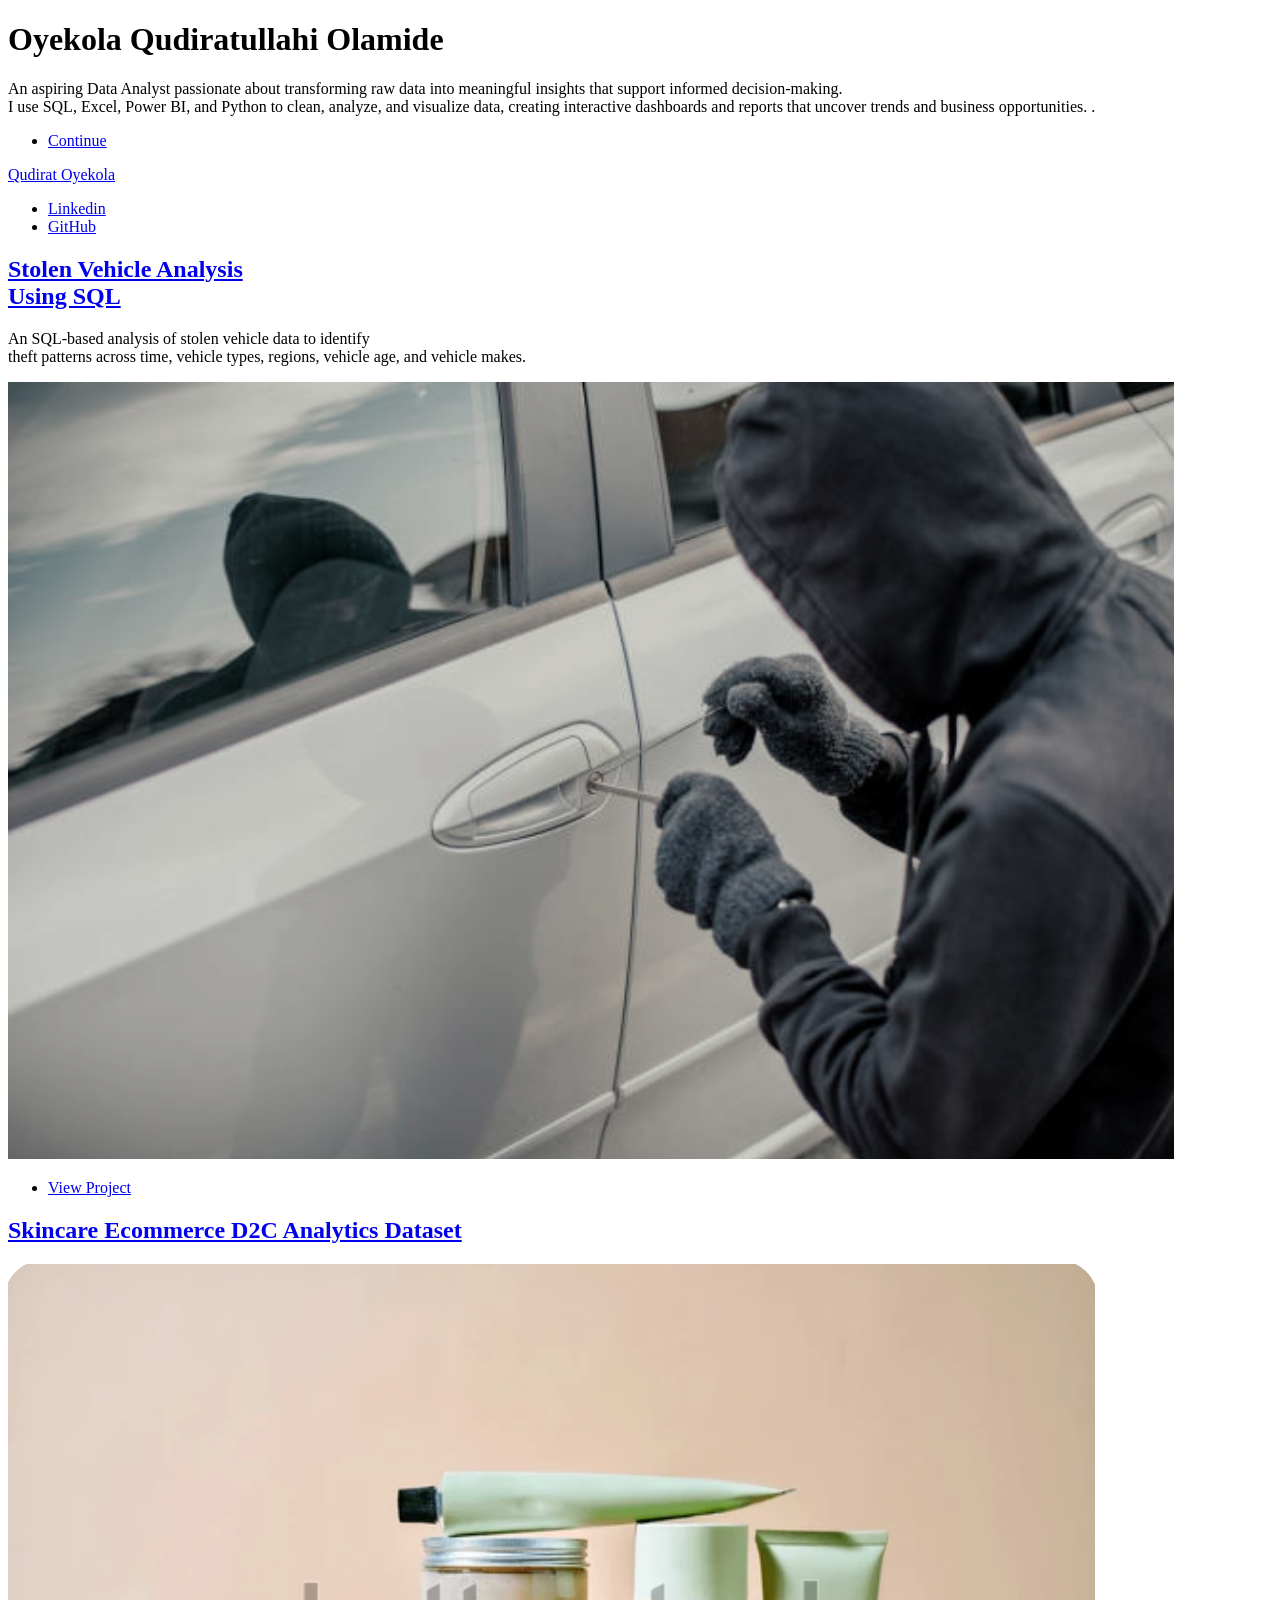
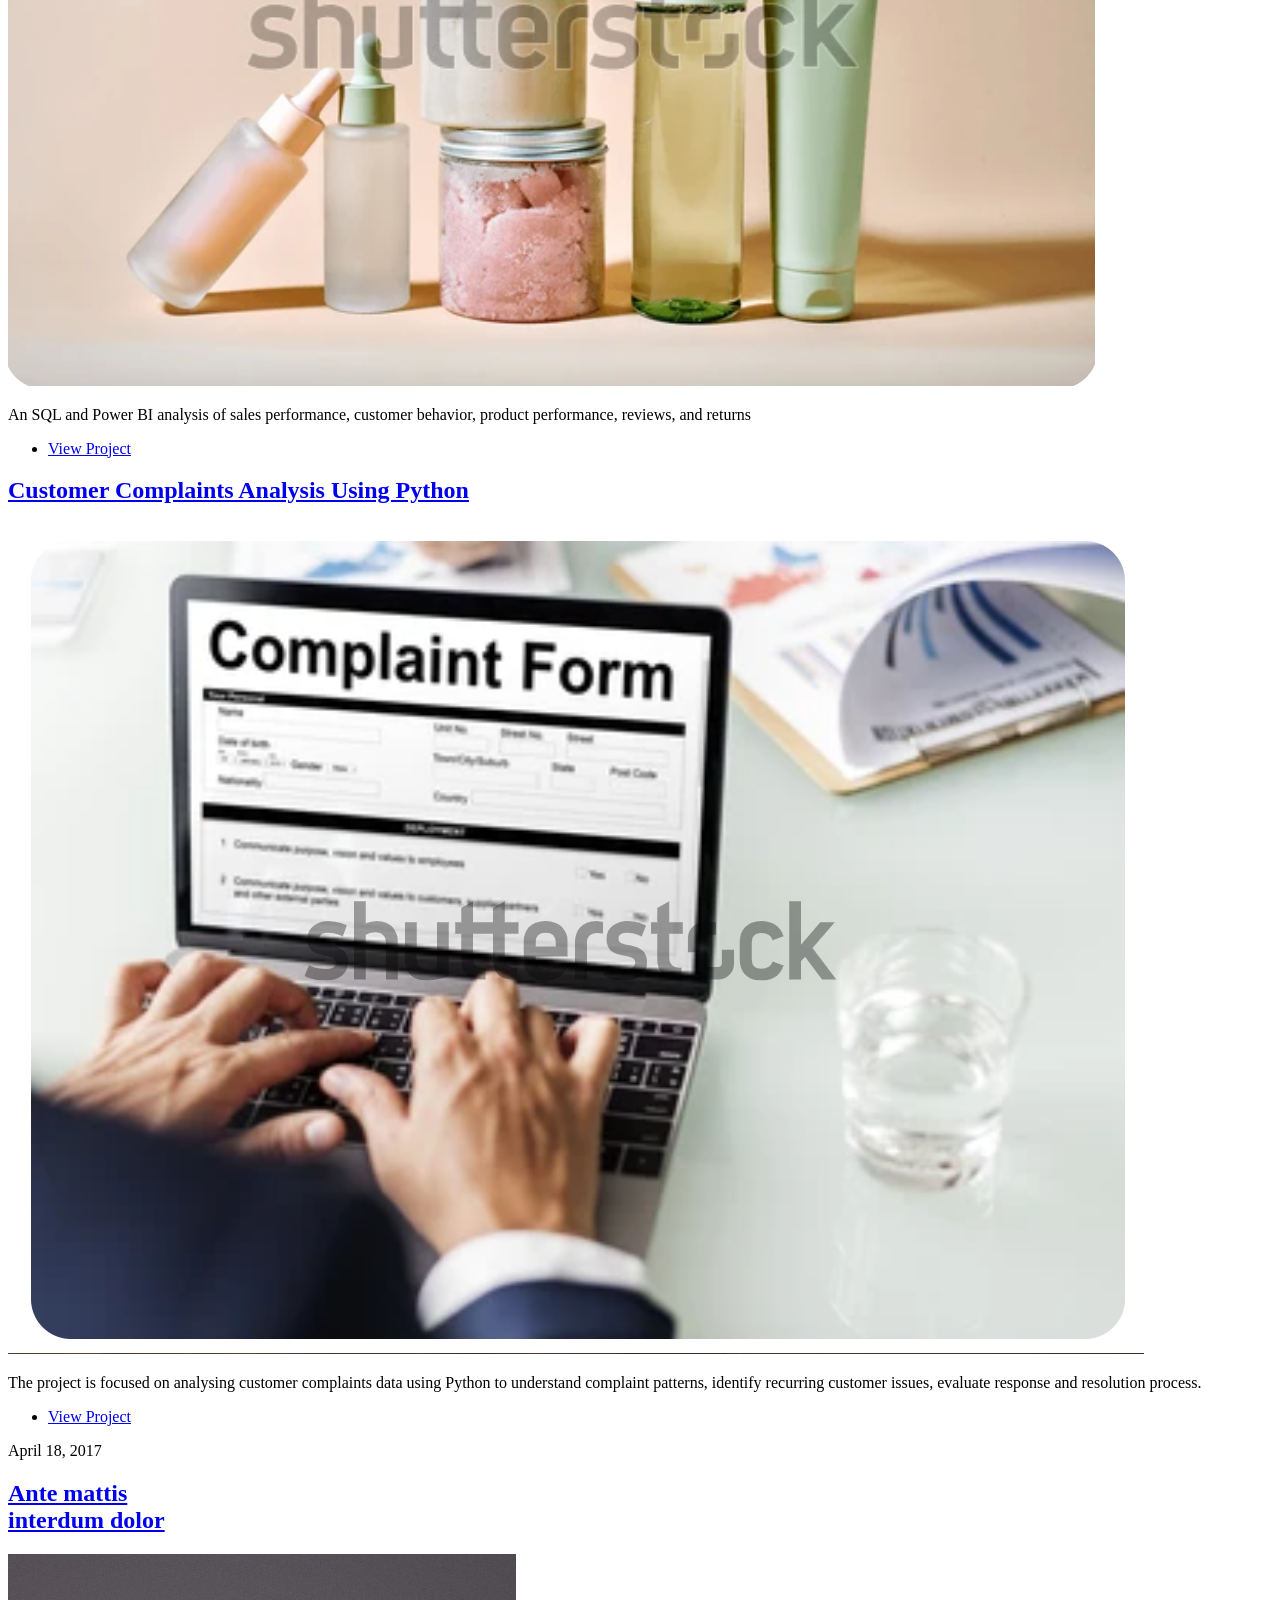
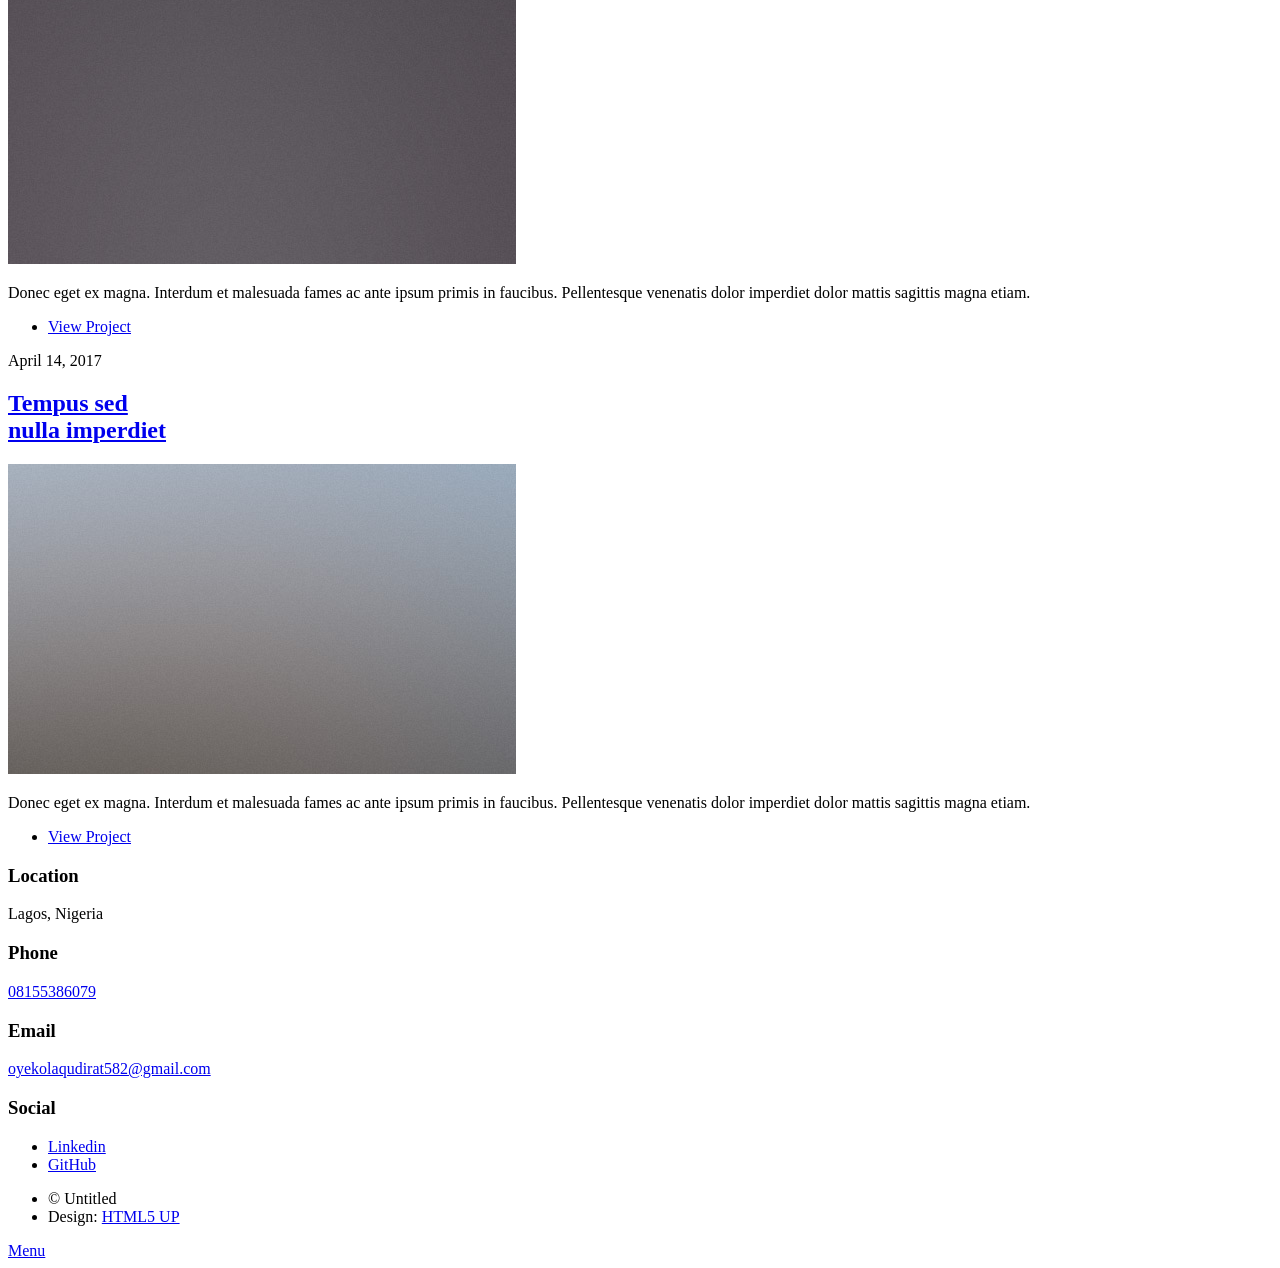
==== index.html @ a76ce8c1 "Add files via upload initial commit" ====
<!DOCTYPE HTML>
<!--
	Massively by HTML5 UP
	html5up.net | @ajlkn
	Free for personal and commercial use under the CCA 3.0 license (html5up.net/license)
-->
<html>
	<head>
		<title>Massively by HTML5 UP</title>
		<meta charset="utf-8" />
		<meta name="viewport" content="width=device-width, initial-scale=1, user-scalable=no" />
		<link rel="stylesheet" href="assets/css/main.css" />
		<noscript><link rel="stylesheet" href="assets/css/noscript.css" /></noscript>
	</head>
	<body class="is-preload">
		<!-- Wrapper -->
			<div id="wrapper" class="fade-in">

				<!-- Intro -->
					<div id="intro">
						<h1>Oyekola Qudiratullahi Olamide<br />
						</h1>
						<p> An aspiring Data Analyst passionate about transforming raw data into meaningful insights that support informed decision-making. <a href=""></a> <a href=""></a><br />
						 I use SQL, Excel, Power BI, and Python to clean, analyze, and visualize data, creating interactive dashboards and reports that uncover trends and business opportunities. <a href=""></a>.</p>
						<ul class="actions">
							<li><a href="#header" class="button icon solid solo fa-arrow-down scrolly">Continue</a></li>
						</ul>
					</div>
				<!-- Header -->
					<header id="header">
						<a href="https://github.com/oyekolaqudirat-cmd" class="logo">Qudirat Oyekola</a>
					</header>
				<!-- Nav -->
					<nav id="nav">
						<ul class="links">
						</ul>
						<ul class="icons">
							
									<li><a href="https://www.linkedin.com/in/oyekola-qudiratullahi-5baa23241" class="icon brands alt fa-linkedin"><span class="label">Linkedin</span></a></li>
									<li><a href="https://github.com/oyekolaqudirat-cmd?tab=repositories" class="icon brands alt fa-github"><span class="label">GitHub</span></a></li>
								</ul>
					</nav>
				<!-- Main -->
					<div id="main">
						<!-- Featured Post -->
							<article class="post featured">
								<header class="major">
									<span class="date"></span>
									<h2><a href="https://github.com/oyekolaqudirat-cmd/Stolen-Vehicle-Analysis-Using-SQL">Stolen Vehicle Analysis<br />
									Using SQL</a></h2>
									<p>An SQL-based analysis of stolen vehicle data to identify<br />
									theft patterns across time, vehicle types, regions, vehicle age, and vehicle makes.<br />
								    </p>
								</header>
								<a href="https://github.com/oyekolaqudirat-cmd/Stolen-Vehicle-Analysis-Using-SQL" class="image main"><img src="images/stolen vehicle image.png" alt="" /></a>
								<ul class="actions special">
									<li><a href="https://github.com/oyekolaqudirat-cmd/Stolen-Vehicle-Analysis-Using-SQL" class="button large">View Project</a></li>
								</ul>
							</article>
						<!-- Posts -->
							<section class="posts">
								<article>
									<header>
										<span class="date"></span>
										<h2><a href="https://github.com/oyekolaqudirat-cmd/Skincare-Ecommerce-Analytics-Dataset">Skincare Ecommerce D2C Analytics Dataset<br />
										</a></h2>
									</header>
									<a href="https://github.com/oyekolaqudirat-cmd/Skincare-Ecommerce-Analytics-Dataset" class="image fit"><img src="images/Skincare image.png" alt="" /></a>
									<p>An SQL and Power BI analysis of sales performance, customer behavior, product performance, reviews, and returns</p>
									<ul class="actions special">
										<li><a href="https://github.com/oyekolaqudirat-cmd/Skincare-Ecommerce-Analytics-Dataset" class="button">View Project</a></li>
									</ul>
								</article>
								<article>
									<header>
										<span class="date"></span>
										<h2><a href="https://github.com/oyekolaqudirat-cmd/Customer-Complaint-Analysis">Customer Complaints Analysis Using Python <br />
										</a></h2>
									</header>
									<a href="https://github.com/oyekolaqudirat-cmd/Customer-Complaint-Analysis" class="image fit"><img src="Customer complaint image.png" alt="" /></a>
									<p>The project is focused on analysing customer complaints data using Python to understand complaint patterns, identify recurring customer issues, evaluate response and resolution process.</p>
									<ul class="actions special">
										<li><a href="https://github.com/oyekolaqudirat-cmd/Customer-Complaint-Analysis" class="button">View Project</a></li>
									</ul>
								</article>
								<article>
									<header>
										<span class="date">April 18, 2017</span>
										<h2><a href="#">Ante mattis<br />
										interdum dolor</a></h2>
									</header>
									<a href="#" class="image fit"><img src="images/pic04.jpg" alt="" /></a>
									<p>Donec eget ex magna. Interdum et malesuada fames ac ante ipsum primis in faucibus. Pellentesque venenatis dolor imperdiet dolor mattis sagittis magna etiam.</p>
									<ul class="actions special">
										<li><a href="#" class="button">View Project</a></li>
									</ul>
								</article>
								<article>
									<header>
										<span class="date">April 14, 2017</span>
										<h2><a href="#">Tempus sed<br />
										nulla imperdiet</a></h2>
									</header>
									<a href="#" class="image fit"><img src="images/pic05.jpg" alt="" /></a>
									<p>Donec eget ex magna. Interdum et malesuada fames ac ante ipsum primis in faucibus. Pellentesque venenatis dolor imperdiet dolor mattis sagittis magna etiam.</p>
									<ul class="actions special">
										<li><a href="#" class="button">View Project</a></li>
									</ul>
								</article>																
							</section>
						<!-- Footer -->
							<footer>							
							</footer>
					</div>
				<!-- Footer -->
					<footer id="footer">						
						<section class="split contact">
							<section class="alt">
								<h3>Location</h3>
								<p>Lagos, Nigeria<br />
								</p>
							</section>
							<section>
								<h3>Phone</h3>
								<p><a href="#">08155386079</a></p>
							</section>
							<section>
								<h3>Email</h3>
								<p><a href="#">oyekolaqudirat582@gmail.com</a></p>
							</section>
							<section>
								<h3>Social</h3>
								<ul class="icons alt">
									
									<li><a href="https://www.linkedin.com/in/oyekola-qudiratullahi-5baa23241" class="icon brands alt fa-linkedin"><span class="label">Linkedin</span></a></li>
									<li><a href="https://github.com/oyekolaqudirat-cmd?tab=repositories" class="icon brands alt fa-github"><span class="label">GitHub</span></a></li>
								</ul>
							</section>
						</section>
					</footer>
				<!-- Copyright -->
					<div id="copyright">
						<ul><li>&copy; Untitled</li><li>Design: <a href="https://html5up.net">HTML5 UP</a></li></ul>
					</div>
			</div>
		<!-- Scripts -->
			<script src="assets/js/jquery.min.js"></script>
			<script src="assets/js/jquery.scrollex.min.js"></script>
			<script src="assets/js/jquery.scrolly.min.js"></script>
			<script src="assets/js/browser.min.js"></script>
			<script src="assets/js/breakpoints.min.js"></script>
			<script src="assets/js/util.js"></script>
			<script src="assets/js/main.js"></script>

	</body>
</html>
---- assets/css/main.css ----
@import url(fontawesome-all.min.css);
@import url("https://fonts.googleapis.com/css?family=Merriweather:300,700,300italic,700italic|Source+Sans+Pro:900");

/*
	Massively by HTML5 UP
	html5up.net | @ajlkn
	Free for personal and commercial use under the CCA 3.0 license (html5up.net/license)
*/

html, body, div, span, applet, object,
iframe, h1, h2, h3, h4, h5, h6, p, blockquote,
pre, a, abbr, acronym, address, big, cite,
code, del, dfn, em, img, ins, kbd, q, s, samp,
small, strike, strong, sub, sup, tt, var, b,
u, i, center, dl, dt, dd, ol, ul, li, fieldset,
form, label, legend, table, caption, tbody,
tfoot, thead, tr, th, td, article, aside,
canvas, details, embed, figure, figcaption,
footer, header, hgroup, menu, nav, output, ruby,
section, summary, time, mark, audio, video {
	margin: 0;
	padding: 0;
	border: 0;
	font-size: 100%;
	font: inherit;
	vertical-align: baseline;}

article, aside, details, figcaption, figure,
footer, header, hgroup, menu, nav, section {
	display: block;}

body {
	line-height: 1;
}

ol, ul {
	list-style: none;
}

blockquote, q {
	quotes: none;
}

	blockquote:before, blockquote:after, q:before, q:after {
		content: '';
		content: none;
	}

table {
	border-collapse: collapse;
	border-spacing: 0;
}

body {
	-webkit-text-size-adjust: none;
}

mark {
	background-color: transparent;
	color: inherit;
}

input::-moz-focus-inner {
	border: 0;
	padding: 0;
}

input, select, textarea {
	-moz-appearance: none;
	-webkit-appearance: none;
	-ms-appearance: none;
	appearance: none;
}

/* Basic */

	@-ms-viewport {
		width: device-width;
	}

	body {
		-ms-overflow-style: scrollbar;
	}

	@media screen and (max-width: 480px) {

		html, body {
			min-width: 320px;
		}

	}

	html {
		box-sizing: border-box;
	}

	*, *:before, *:after {
		box-sizing: inherit;
	}

	body {
		background-color: #1e252d;
	}

		body.is-preload *, body.is-preload *:before, body.is-preload *:after {
			-moz-animation: none !important;
			-webkit-animation: none !important;
			-ms-animation: none !important;
			animation: none !important;
			-moz-transition: none !important;
			-webkit-transition: none !important;
			-ms-transition: none !important;
			transition: none !important;
		}

/* Type */

	html {
		font-size: 16pt;
	}

		@media screen and (max-width: 1680px) {

			html {
				font-size: 12pt;
			}

		}

		@media screen and (max-width: 1280px) {

			html {
				font-size: 11pt;
			}

		}

		@media screen and (max-width: 360px) {

			html {
				font-size: 10pt;
			}

		}

	body {
		color: #212931;
	}

	body, input, select, textarea {
		font-family: "Merriweather", Georgia, serif;
		font-weight: 300;
		font-size: 1rem;
		line-height: 2.375;
	}

	a {
		-moz-transition: color 0.2s ease-in-out, background-color 0.2s ease-in-out, border-color 0.2s ease-in-out, box-shadow 0.2s ease-in-out;
		-webkit-transition: color 0.2s ease-in-out, background-color 0.2s ease-in-out, border-color 0.2s ease-in-out, box-shadow 0.2s ease-in-out;
		-ms-transition: color 0.2s ease-in-out, background-color 0.2s ease-in-out, border-color 0.2s ease-in-out, box-shadow 0.2s ease-in-out;
		transition: color 0.2s ease-in-out, background-color 0.2s ease-in-out, border-color 0.2s ease-in-out, box-shadow 0.2s ease-in-out;
		border-bottom: dotted 1px;
		text-decoration: none;
	}

		a:hover {
			border-bottom-color: transparent;
		}

	strong, b {
		font-weight: 600;
	}

	em, i {
		font-style: italic;
	}

	p {
		text-align: justify;
		margin: 0 0 2rem 0;
	}

	h1, h2, h3, h4, h5, h6 {
		font-family: "Source Sans Pro", Helvetica, sans-serif;
		font-weight: 900;
		line-height: 1.5;
		letter-spacing: 0.075em;
		text-transform: uppercase;
		margin: 0 0 1rem 0;
	}

		h1 a, h2 a, h3 a, h4 a, h5 a, h6 a {
			border-bottom: 0;
			color: inherit;
			text-decoration: none;
		}

	h1 {
		font-size: 4rem;
		line-height: 1.1;
		margin: 0 0 2rem 0;
	}

	h2 {
		font-size: 1.75rem;
		line-height: 1.3;
		margin: 0 0 1.5rem 0;
	}

	h3 {
		font-size: 1.25rem;
		margin: 0 0 1.5rem 0;
	}

	h4 {
		font-size: 1rem;
	}

	h5 {
		font-size: 0.9rem;
	}

	h6 {
		font-size: 0.8rem;
	}

	sub {
		font-size: 0.8rem;
		position: relative;
		top: 0.5rem;
	}

	sup {
		font-size: 0.8rem;
		position: relative;
		top: -0.5rem;
	}

	blockquote {
		border-left: solid 4px;
		font-style: italic;
		margin: 0 0 2rem 0;
		padding: 0.5rem 0 0.5rem 2rem;
	}

	code {
		border: solid 2px;
		font-family: "Courier New", monospace;
		font-size: 0.9rem;
		margin: 0 0.25rem;
		padding: 0.25rem 0.65rem;
	}

	pre {
		-webkit-overflow-scrolling: touch;
		font-family: "Courier New", monospace;
		font-size: 0.9rem;
		margin: 0 0 2rem 0;
	}

		pre code {
			display: block;
			line-height: 1.75;
			padding: 1rem 1.5rem;
			overflow-x: auto;
		}

	hr {
		border: 0;
		border-bottom: solid 2px;
		margin: 3rem 0;
	}

		hr.major {
			margin: 5rem 0;
		}

	.align-left {
		text-align: left;
	}

	.align-center {
		text-align: center;
	}

	.align-right {
		text-align: right;
	}

	input, select, textarea {
		color: #212931;
	}

	a {
		color: #212931;
		border-bottom-color: rgba(33, 41, 49, 0.5);
	}

		a:hover {
			border-bottom-color: transparent;
			color: #18bfef !important;
		}

	strong, b {
		color: #212931;
	}

	h1, h2, h3, h4, h5, h6 {
		color: #212931;
	}

	blockquote {
		border-left-color: #eeeeee;
	}

	code {
		background: rgba(220, 220, 220, 0.25);
		border-color: #eeeeee;
	}

	hr {
		border-bottom-color: #eeeeee;
	}

/* Row */

	.row {
		display: flex;
		flex-wrap: wrap;
		box-sizing: border-box;
		align-items: stretch;
	}

		.row > * {
			box-sizing: border-box;
		}

		.row.gtr-uniform > * > :last-child {
			margin-bottom: 0;
		}

		.row.aln-left {
			justify-content: flex-start;
		}

		.row.aln-center {
			justify-content: center;
		}

		.row.aln-right {
			justify-content: flex-end;
		}

		.row.aln-top {
			align-items: flex-start;
		}

		.row.aln-middle {
			align-items: center;
		}

		.row.aln-bottom {
			align-items: flex-end;
		}

		.row > .imp {
			order: -1;
		}

		.row > .col-1 {
			width: 8.33333%;
		}

		.row > .off-1 {
			margin-left: 8.33333%;
		}

		.row > .col-2 {
			width: 16.66667%;
		}

		.row > .off-2 {
			margin-left: 16.66667%;
		}

		.row > .col-3 {
			width: 25%;
		}

		.row > .off-3 {
			margin-left: 25%;
		}

		.row > .col-4 {
			width: 33.33333%;
		}

		.row > .off-4 {
			margin-left: 33.33333%;
		}

		.row > .col-5 {
			width: 41.66667%;
		}

		.row > .off-5 {
			margin-left: 41.66667%;
		}

		.row > .col-6 {
			width: 50%;
		}

		.row > .off-6 {
			margin-left: 50%;
		}

		.row > .col-7 {
			width: 58.33333%;
		}

		.row > .off-7 {
			margin-left: 58.33333%;
		}

		.row > .col-8 {
			width: 66.66667%;
		}

		.row > .off-8 {
			margin-left: 66.66667%;
		}

		.row > .col-9 {
			width: 75%;
		}

		.row > .off-9 {
			margin-left: 75%;
		}

		.row > .col-10 {
			width: 83.33333%;
		}

		.row > .off-10 {
			margin-left: 83.33333%;
		}

		.row > .col-11 {
			width: 91.66667%;
		}

		.row > .off-11 {
			margin-left: 91.66667%;
		}

		.row > .col-12 {
			width: 100%;
		}

		.row > .off-12 {
			margin-left: 100%;
		}

		.row.gtr-0 {
			margin-top: 0;
			margin-left: 0rem;
		}

			.row.gtr-0 > * {
				padding: 0 0 0 0rem;
			}

			.row.gtr-0.gtr-uniform {
				margin-top: 0rem;
			}

				.row.gtr-0.gtr-uniform > * {
					padding-top: 0rem;
				}

		.row.gtr-25 {
			margin-top: 0;
			margin-left: -0.375rem;
		}

			.row.gtr-25 > * {
				padding: 0 0 0 0.375rem;
			}

			.row.gtr-25.gtr-uniform {
				margin-top: -0.375rem;
			}

				.row.gtr-25.gtr-uniform > * {
					padding-top: 0.375rem;
				}

		.row.gtr-50 {
			margin-top: 0;
			margin-left: -0.75rem;
		}

			.row.gtr-50 > * {
				padding: 0 0 0 0.75rem;
			}

			.row.gtr-50.gtr-uniform {
				margin-top: -0.75rem;
			}

				.row.gtr-50.gtr-uniform > * {
					padding-top: 0.75rem;
				}

		.row {
			margin-top: 0;
			margin-left: -1.5rem;
		}

			.row > * {
				padding: 0 0 0 1.5rem;
			}

			.row.gtr-uniform {
				margin-top: -1.5rem;
			}

				.row.gtr-uniform > * {
					padding-top: 1.5rem;
				}

		.row.gtr-150 {
			margin-top: 0;
			margin-left: -2.25rem;
		}

			.row.gtr-150 > * {
				padding: 0 0 0 2.25rem;
			}

			.row.gtr-150.gtr-uniform {
				margin-top: -2.25rem;
			}

				.row.gtr-150.gtr-uniform > * {
					padding-top: 2.25rem;
				}

		.row.gtr-200 {
			margin-top: 0;
			margin-left: -3rem;
		}

			.row.gtr-200 > * {
				padding: 0 0 0 3rem;
			}

			.row.gtr-200.gtr-uniform {
				margin-top: -3rem;
			}

				.row.gtr-200.gtr-uniform > * {
					padding-top: 3rem;
				}

		@media screen and (max-width: 1680px) {

			.row {
				display: flex;
				flex-wrap: wrap;
				box-sizing: border-box;
				align-items: stretch;
			}

				.row > * {
					box-sizing: border-box;
				}

				.row.gtr-uniform > * > :last-child {
					margin-bottom: 0;
				}

				.row.aln-left {
					justify-content: flex-start;
				}

				.row.aln-center {
					justify-content: center;
				}

				.row.aln-right {
					justify-content: flex-end;
				}

				.row.aln-top {
					align-items: flex-start;
				}

				.row.aln-middle {
					align-items: center;
				}

				.row.aln-bottom {
					align-items: flex-end;
				}

				.row > .imp-xlarge {
					order: -1;
				}

				.row > .col-1-xlarge {
					width: 8.33333%;
				}

				.row > .off-1-xlarge {
					margin-left: 8.33333%;
				}

				.row > .col-2-xlarge {
					width: 16.66667%;
				}

				.row > .off-2-xlarge {
					margin-left: 16.66667%;
				}

				.row > .col-3-xlarge {
					width: 25%;
				}

				.row > .off-3-xlarge {
					margin-left: 25%;
				}

				.row > .col-4-xlarge {
					width: 33.33333%;
				}

				.row > .off-4-xlarge {
					margin-left: 33.33333%;
				}

				.row > .col-5-xlarge {
					width: 41.66667%;
				}

				.row > .off-5-xlarge {
					margin-left: 41.66667%;
				}

				.row > .col-6-xlarge {
					width: 50%;
				}

				.row > .off-6-xlarge {
					margin-left: 50%;
				}

				.row > .col-7-xlarge {
					width: 58.33333%;
				}

				.row > .off-7-xlarge {
					margin-left: 58.33333%;
				}

				.row > .col-8-xlarge {
					width: 66.66667%;
				}

				.row > .off-8-xlarge {
					margin-left: 66.66667%;
				}

				.row > .col-9-xlarge {
					width: 75%;
				}

				.row > .off-9-xlarge {
					margin-left: 75%;
				}

				.row > .col-10-xlarge {
					width: 83.33333%;
				}

				.row > .off-10-xlarge {
					margin-left: 83.33333%;
				}

				.row > .col-11-xlarge {
					width: 91.66667%;
				}

				.row > .off-11-xlarge {
					margin-left: 91.66667%;
				}

				.row > .col-12-xlarge {
					width: 100%;
				}

				.row > .off-12-xlarge {
					margin-left: 100%;
				}

				.row.gtr-0 {
					margin-top: 0;
					margin-left: 0rem;
				}

					.row.gtr-0 > * {
						padding: 0 0 0 0rem;
					}

					.row.gtr-0.gtr-uniform {
						margin-top: 0rem;
					}

						.row.gtr-0.gtr-uniform > * {
							padding-top: 0rem;
						}

				.row.gtr-25 {
					margin-top: 0;
					margin-left: -0.375rem;
				}

					.row.gtr-25 > * {
						padding: 0 0 0 0.375rem;
					}

					.row.gtr-25.gtr-uniform {
						margin-top: -0.375rem;
					}

						.row.gtr-25.gtr-uniform > * {
							padding-top: 0.375rem;
						}

				.row.gtr-50 {
					margin-top: 0;
					margin-left: -0.75rem;
				}

					.row.gtr-50 > * {
						padding: 0 0 0 0.75rem;
					}

					.row.gtr-50.gtr-uniform {
						margin-top: -0.75rem;
					}

						.row.gtr-50.gtr-uniform > * {
							padding-top: 0.75rem;
						}

				.row {
					margin-top: 0;
					margin-left: -1.5rem;
				}

					.row > * {
						padding: 0 0 0 1.5rem;
					}

					.row.gtr-uniform {
						margin-top: -1.5rem;
					}

						.row.gtr-uniform > * {
							padding-top: 1.5rem;
						}

				.row.gtr-150 {
					margin-top: 0;
					margin-left: -2.25rem;
				}

					.row.gtr-150 > * {
						padding: 0 0 0 2.25rem;
					}

					.row.gtr-150.gtr-uniform {
						margin-top: -2.25rem;
					}

						.row.gtr-150.gtr-uniform > * {
							padding-top: 2.25rem;
						}

				.row.gtr-200 {
					margin-top: 0;
					margin-left: -3rem;
				}

					.row.gtr-200 > * {
						padding: 0 0 0 3rem;
					}

					.row.gtr-200.gtr-uniform {
						margin-top: -3rem;
					}

						.row.gtr-200.gtr-uniform > * {
							padding-top: 3rem;
						}

		}

		@media screen and (max-width: 1280px) {

			.row {
				display: flex;
				flex-wrap: wrap;
				box-sizing: border-box;
				align-items: stretch;
			}

				.row > * {
					box-sizing: border-box;
				}

				.row.gtr-uniform > * > :last-child {
					margin-bottom: 0;
				}

				.row.aln-left {
					justify-content: flex-start;
				}

				.row.aln-center {
					justify-content: center;
				}

				.row.aln-right {
					justify-content: flex-end;
				}

				.row.aln-top {
					align-items: flex-start;
				}

				.row.aln-middle {
					align-items: center;
				}

				.row.aln-bottom {
					align-items: flex-end;
				}

				.row > .imp-large {
					order: -1;
				}

				.row > .col-1-large {
					width: 8.33333%;
				}

				.row > .off-1-large {
					margin-left: 8.33333%;
				}

				.row > .col-2-large {
					width: 16.66667%;
				}

				.row > .off-2-large {
					margin-left: 16.66667%;
				}

				.row > .col-3-large {
					width: 25%;
				}

				.row > .off-3-large {
					margin-left: 25%;
				}

				.row > .col-4-large {
					width: 33.33333%;
				}

				.row > .off-4-large {
					margin-left: 33.33333%;
				}

				.row > .col-5-large {
					width: 41.66667%;
				}

				.row > .off-5-large {
					margin-left: 41.66667%;
				}

				.row > .col-6-large {
					width: 50%;
				}

				.row > .off-6-large {
					margin-left: 50%;
				}

				.row > .col-7-large {
					width: 58.33333%;
				}

				.row > .off-7-large {
					margin-left: 58.33333%;
				}

				.row > .col-8-large {
					width: 66.66667%;
				}

				.row > .off-8-large {
					margin-left: 66.66667%;
				}

				.row > .col-9-large {
					width: 75%;
				}

				.row > .off-9-large {
					margin-left: 75%;
				}

				.row > .col-10-large {
					width: 83.33333%;
				}

				.row > .off-10-large {
					margin-left: 83.33333%;
				}

				.row > .col-11-large {
					width: 91.66667%;
				}

				.row > .off-11-large {
					margin-left: 91.66667%;
				}

				.row > .col-12-large {
					width: 100%;
				}

				.row > .off-12-large {
					margin-left: 100%;
				}

				.row.gtr-0 {
					margin-top: 0;
					margin-left: 0rem;
				}

					.row.gtr-0 > * {
						padding: 0 0 0 0rem;
					}

					.row.gtr-0.gtr-uniform {
						margin-top: 0rem;
					}

						.row.gtr-0.gtr-uniform > * {
							padding-top: 0rem;
						}

				.row.gtr-25 {
					margin-top: 0;
					margin-left: -0.375rem;
				}

					.row.gtr-25 > * {
						padding: 0 0 0 0.375rem;
					}

					.row.gtr-25.gtr-uniform {
						margin-top: -0.375rem;
					}

						.row.gtr-25.gtr-uniform > * {
							padding-top: 0.375rem;
						}

				.row.gtr-50 {
					margin-top: 0;
					margin-left: -0.75rem;
				}

					.row.gtr-50 > * {
						padding: 0 0 0 0.75rem;
					}

					.row.gtr-50.gtr-uniform {
						margin-top: -0.75rem;
					}

						.row.gtr-50.gtr-uniform > * {
							padding-top: 0.75rem;
						}

				.row {
					margin-top: 0;
					margin-left: -1.5rem;
				}

					.row > * {
						padding: 0 0 0 1.5rem;
					}

					.row.gtr-uniform {
						margin-top: -1.5rem;
					}

						.row.gtr-uniform > * {
							padding-top: 1.5rem;
						}

				.row.gtr-150 {
					margin-top: 0;
					margin-left: -2.25rem;
				}

					.row.gtr-150 > * {
						padding: 0 0 0 2.25rem;
					}

					.row.gtr-150.gtr-uniform {
						margin-top: -2.25rem;
					}

						.row.gtr-150.gtr-uniform > * {
							padding-top: 2.25rem;
						}

				.row.gtr-200 {
					margin-top: 0;
					margin-left: -3rem;
				}

					.row.gtr-200 > * {
						padding: 0 0 0 3rem;
					}

					.row.gtr-200.gtr-uniform {
						margin-top: -3rem;
					}

						.row.gtr-200.gtr-uniform > * {
							padding-top: 3rem;
						}

		}

		@media screen and (max-width: 980px) {

			.row {
				display: flex;
				flex-wrap: wrap;
				box-sizing: border-box;
				align-items: stretch;
			}

				.row > * {
					box-sizing: border-box;
				}

				.row.gtr-uniform > * > :last-child {
					margin-bottom: 0;
				}

				.row.aln-left {
					justify-content: flex-start;
				}

				.row.aln-center {
					justify-content: center;
				}

				.row.aln-right {
					justify-content: flex-end;
				}

				.row.aln-top {
					align-items: flex-start;
				}

				.row.aln-middle {
					align-items: center;
				}

				.row.aln-bottom {
					align-items: flex-end;
				}

				.row > .imp-medium {
					order: -1;
				}

				.row > .col-1-medium {
					width: 8.33333%;
				}

				.row > .off-1-medium {
					margin-left: 8.33333%;
				}

				.row > .col-2-medium {
					width: 16.66667%;
				}

				.row > .off-2-medium {
					margin-left: 16.66667%;
				}

				.row > .col-3-medium {
					width: 25%;
				}

				.row > .off-3-medium {
					margin-left: 25%;
				}

				.row > .col-4-medium {
					width: 33.33333%;
				}

				.row > .off-4-medium {
					margin-left: 33.33333%;
				}

				.row > .col-5-medium {
					width: 41.66667%;
				}

				.row > .off-5-medium {
					margin-left: 41.66667%;
				}

				.row > .col-6-medium {
					width: 50%;
				}

				.row > .off-6-medium {
					margin-left: 50%;
				}

				.row > .col-7-medium {
					width: 58.33333%;
				}

				.row > .off-7-medium {
					margin-left: 58.33333%;
				}

				.row > .col-8-medium {
					width: 66.66667%;
				}

				.row > .off-8-medium {
					margin-left: 66.66667%;
				}

				.row > .col-9-medium {
					width: 75%;
				}

				.row > .off-9-medium {
					margin-left: 75%;
				}

				.row > .col-10-medium {
					width: 83.33333%;
				}

				.row > .off-10-medium {
					margin-left: 83.33333%;
				}

				.row > .col-11-medium {
					width: 91.66667%;
				}

				.row > .off-11-medium {
					margin-left: 91.66667%;
				}

				.row > .col-12-medium {
					width: 100%;
				}

				.row > .off-12-medium {
					margin-left: 100%;
				}

				.row.gtr-0 {
					margin-top: 0;
					margin-left: 0rem;
				}

					.row.gtr-0 > * {
						padding: 0 0 0 0rem;
					}

					.row.gtr-0.gtr-uniform {
						margin-top: 0rem;
					}

						.row.gtr-0.gtr-uniform > * {
							padding-top: 0rem;
						}

				.row.gtr-25 {
					margin-top: 0;
					margin-left: -0.375rem;
				}

					.row.gtr-25 > * {
						padding: 0 0 0 0.375rem;
					}

					.row.gtr-25.gtr-uniform {
						margin-top: -0.375rem;
					}

						.row.gtr-25.gtr-uniform > * {
							padding-top: 0.375rem;
						}

				.row.gtr-50 {
					margin-top: 0;
					margin-left: -0.75rem;
				}

					.row.gtr-50 > * {
						padding: 0 0 0 0.75rem;
					}

					.row.gtr-50.gtr-uniform {
						margin-top: -0.75rem;
					}

						.row.gtr-50.gtr-uniform > * {
							padding-top: 0.75rem;
						}

				.row {
					margin-top: 0;
					margin-left: -1.5rem;
				}

					.row > * {
						padding: 0 0 0 1.5rem;
					}

					.row.gtr-uniform {
						margin-top: -1.5rem;
					}

						.row.gtr-uniform > * {
							padding-top: 1.5rem;
						}

				.row.gtr-150 {
					margin-top: 0;
					margin-left: -2.25rem;
				}

					.row.gtr-150 > * {
						padding: 0 0 0 2.25rem;
					}

					.row.gtr-150.gtr-uniform {
						margin-top: -2.25rem;
					}

						.row.gtr-150.gtr-uniform > * {
							padding-top: 2.25rem;
						}

				.row.gtr-200 {
					margin-top: 0;
					margin-left: -3rem;
				}

					.row.gtr-200 > * {
						padding: 0 0 0 3rem;
					}

					.row.gtr-200.gtr-uniform {
						margin-top: -3rem;
					}

						.row.gtr-200.gtr-uniform > * {
							padding-top: 3rem;
						}

		}

		@media screen and (max-width: 736px) {

			.row {
				display: flex;
				flex-wrap: wrap;
				box-sizing: border-box;
				align-items: stretch;
			}

				.row > * {
					box-sizing: border-box;
				}

				.row.gtr-uniform > * > :last-child {
					margin-bottom: 0;
				}

				.row.aln-left {
					justify-content: flex-start;
				}

				.row.aln-center {
					justify-content: center;
				}

				.row.aln-right {
					justify-content: flex-end;
				}

				.row.aln-top {
					align-items: flex-start;
				}

				.row.aln-middle {
					align-items: center;
				}

				.row.aln-bottom {
					align-items: flex-end;
				}

				.row > .imp-small {
					order: -1;
				}

				.row > .col-1-small {
					width: 8.33333%;
				}

				.row > .off-1-small {
					margin-left: 8.33333%;
				}

				.row > .col-2-small {
					width: 16.66667%;
				}

				.row > .off-2-small {
					margin-left: 16.66667%;
				}

				.row > .col-3-small {
					width: 25%;
				}

				.row > .off-3-small {
					margin-left: 25%;
				}

				.row > .col-4-small {
					width: 33.33333%;
				}

				.row > .off-4-small {
					margin-left: 33.33333%;
				}

				.row > .col-5-small {
					width: 41.66667%;
				}

				.row > .off-5-small {
					margin-left: 41.66667%;
				}

				.row > .col-6-small {
					width: 50%;
				}

				.row > .off-6-small {
					margin-left: 50%;
				}

				.row > .col-7-small {
					width: 58.33333%;
				}

				.row > .off-7-small {
					margin-left: 58.33333%;
				}

				.row > .col-8-small {
					width: 66.66667%;
				}

				.row > .off-8-small {
					margin-left: 66.66667%;
				}

				.row > .col-9-small {
					width: 75%;
				}

				.row > .off-9-small {
					margin-left: 75%;
				}

				.row > .col-10-small {
					width: 83.33333%;
				}

				.row > .off-10-small {
					margin-left: 83.33333%;
				}

				.row > .col-11-small {
					width: 91.66667%;
				}

				.row > .off-11-small {
					margin-left: 91.66667%;
				}

				.row > .col-12-small {
					width: 100%;
				}

				.row > .off-12-small {
					margin-left: 100%;
				}

				.row.gtr-0 {
					margin-top: 0;
					margin-left: 0rem;
				}

					.row.gtr-0 > * {
						padding: 0 0 0 0rem;
					}

					.row.gtr-0.gtr-uniform {
						margin-top: 0rem;
					}

						.row.gtr-0.gtr-uniform > * {
							padding-top: 0rem;
						}

				.row.gtr-25 {
					margin-top: 0;
					margin-left: -0.375rem;
				}

					.row.gtr-25 > * {
						padding: 0 0 0 0.375rem;
					}

					.row.gtr-25.gtr-uniform {
						margin-top: -0.375rem;
					}

						.row.gtr-25.gtr-uniform > * {
							padding-top: 0.375rem;
						}

				.row.gtr-50 {
					margin-top: 0;
					margin-left: -0.75rem;
				}

					.row.gtr-50 > * {
						padding: 0 0 0 0.75rem;
					}

					.row.gtr-50.gtr-uniform {
						margin-top: -0.75rem;
					}

						.row.gtr-50.gtr-uniform > * {
							padding-top: 0.75rem;
						}

				.row {
					margin-top: 0;
					margin-left: -1.5rem;
				}

					.row > * {
						padding: 0 0 0 1.5rem;
					}

					.row.gtr-uniform {
						margin-top: -1.5rem;
					}

						.row.gtr-uniform > * {
							padding-top: 1.5rem;
						}

				.row.gtr-150 {
					margin-top: 0;
					margin-left: -2.25rem;
				}

					.row.gtr-150 > * {
						padding: 0 0 0 2.25rem;
					}

					.row.gtr-150.gtr-uniform {
						margin-top: -2.25rem;
					}

						.row.gtr-150.gtr-uniform > * {
							padding-top: 2.25rem;
						}

				.row.gtr-200 {
					margin-top: 0;
					margin-left: -3rem;
				}

					.row.gtr-200 > * {
						padding: 0 0 0 3rem;
					}

					.row.gtr-200.gtr-uniform {
						margin-top: -3rem;
					}

						.row.gtr-200.gtr-uniform > * {
							padding-top: 3rem;
						}

		}

		@media screen and (max-width: 480px) {

			.row {
				display: flex;
				flex-wrap: wrap;
				box-sizing: border-box;
				align-items: stretch;
			}

				.row > * {
					box-sizing: border-box;
				}

				.row.gtr-uniform > * > :last-child {
					margin-bottom: 0;
				}

				.row.aln-left {
					justify-content: flex-start;
				}

				.row.aln-center {
					justify-content: center;
				}

				.row.aln-right {
					justify-content: flex-end;
				}

				.row.aln-top {
					align-items: flex-start;
				}

				.row.aln-middle {
					align-items: center;
				}

				.row.aln-bottom {
					align-items: flex-end;
				}

				.row > .imp-xsmall {
					order: -1;
				}

				.row > .col-1-xsmall {
					width: 8.33333%;
				}

				.row > .off-1-xsmall {
					margin-left: 8.33333%;
				}

				.row > .col-2-xsmall {
					width: 16.66667%;
				}

				.row > .off-2-xsmall {
					margin-left: 16.66667%;
				}

				.row > .col-3-xsmall {
					width: 25%;
				}

				.row > .off-3-xsmall {
					margin-left: 25%;
				}

				.row > .col-4-xsmall {
					width: 33.33333%;
				}

				.row > .off-4-xsmall {
					margin-left: 33.33333%;
				}

				.row > .col-5-xsmall {
					width: 41.66667%;
				}

				.row > .off-5-xsmall {
					margin-left: 41.66667%;
				}

				.row > .col-6-xsmall {
					width: 50%;
				}

				.row > .off-6-xsmall {
					margin-left: 50%;
				}

				.row > .col-7-xsmall {
					width: 58.33333%;
				}

				.row > .off-7-xsmall {
					margin-left: 58.33333%;
				}

				.row > .col-8-xsmall {
					width: 66.66667%;
				}

				.row > .off-8-xsmall {
					margin-left: 66.66667%;
				}

				.row > .col-9-xsmall {
					width: 75%;
				}

				.row > .off-9-xsmall {
					margin-left: 75%;
				}

				.row > .col-10-xsmall {
					width: 83.33333%;
				}

				.row > .off-10-xsmall {
					margin-left: 83.33333%;
				}

				.row > .col-11-xsmall {
					width: 91.66667%;
				}

				.row > .off-11-xsmall {
					margin-left: 91.66667%;
				}

				.row > .col-12-xsmall {
					width: 100%;
				}

				.row > .off-12-xsmall {
					margin-left: 100%;
				}

				.row.gtr-0 {
					margin-top: 0;
					margin-left: 0rem;
				}

					.row.gtr-0 > * {
						padding: 0 0 0 0rem;
					}

					.row.gtr-0.gtr-uniform {
						margin-top: 0rem;
					}

						.row.gtr-0.gtr-uniform > * {
							padding-top: 0rem;
						}

				.row.gtr-25 {
					margin-top: 0;
					margin-left: -0.375rem;
				}

					.row.gtr-25 > * {
						padding: 0 0 0 0.375rem;
					}

					.row.gtr-25.gtr-uniform {
						margin-top: -0.375rem;
					}

						.row.gtr-25.gtr-uniform > * {
							padding-top: 0.375rem;
						}

				.row.gtr-50 {
					margin-top: 0;
					margin-left: -0.75rem;
				}

					.row.gtr-50 > * {
						padding: 0 0 0 0.75rem;
					}

					.row.gtr-50.gtr-uniform {
						margin-top: -0.75rem;
					}

						.row.gtr-50.gtr-uniform > * {
							padding-top: 0.75rem;
						}

				.row {
					margin-top: 0;
					margin-left: -1.5rem;
				}

					.row > * {
						padding: 0 0 0 1.5rem;
					}

					.row.gtr-uniform {
						margin-top: -1.5rem;
					}

						.row.gtr-uniform > * {
							padding-top: 1.5rem;
						}

				.row.gtr-150 {
					margin-top: 0;
					margin-left: -2.25rem;
				}

					.row.gtr-150 > * {
						padding: 0 0 0 2.25rem;
					}

					.row.gtr-150.gtr-uniform {
						margin-top: -2.25rem;
					}

						.row.gtr-150.gtr-uniform > * {
							padding-top: 2.25rem;
						}

				.row.gtr-200 {
					margin-top: 0;
					margin-left: -3rem;
				}

					.row.gtr-200 > * {
						padding: 0 0 0 3rem;
					}

					.row.gtr-200.gtr-uniform {
						margin-top: -3rem;
					}

						.row.gtr-200.gtr-uniform > * {
							padding-top: 3rem;
						}

		}

		@media screen and (max-width: 360px) {

			.row {
				display: flex;
				flex-wrap: wrap;
				box-sizing: border-box;
				align-items: stretch;
			}

				.row > * {
					box-sizing: border-box;
				}

				.row.gtr-uniform > * > :last-child {
					margin-bottom: 0;
				}

				.row.aln-left {
					justify-content: flex-start;
				}

				.row.aln-center {
					justify-content: center;
				}

				.row.aln-right {
					justify-content: flex-end;
				}

				.row.aln-top {
					align-items: flex-start;
				}

				.row.aln-middle {
					align-items: center;
				}

				.row.aln-bottom {
					align-items: flex-end;
				}

				.row > .imp-xxsmall {
					order: -1;
				}

				.row > .col-1-xxsmall {
					width: 8.33333%;
				}

				.row > .off-1-xxsmall {
					margin-left: 8.33333%;
				}

				.row > .col-2-xxsmall {
					width: 16.66667%;
				}

				.row > .off-2-xxsmall {
					margin-left: 16.66667%;
				}

				.row > .col-3-xxsmall {
					width: 25%;
				}

				.row > .off-3-xxsmall {
					margin-left: 25%;
				}

				.row > .col-4-xxsmall {
					width: 33.33333%;
				}

				.row > .off-4-xxsmall {
					margin-left: 33.33333%;
				}

				.row > .col-5-xxsmall {
					width: 41.66667%;
				}

				.row > .off-5-xxsmall {
					margin-left: 41.66667%;
				}

				.row > .col-6-xxsmall {
					width: 50%;
				}

				.row > .off-6-xxsmall {
					margin-left: 50%;
				}

				.row > .col-7-xxsmall {
					width: 58.33333%;
				}

				.row > .off-7-xxsmall {
					margin-left: 58.33333%;
				}

				.row > .col-8-xxsmall {
					width: 66.66667%;
				}

				.row > .off-8-xxsmall {
					margin-left: 66.66667%;
				}

				.row > .col-9-xxsmall {
					width: 75%;
				}

				.row > .off-9-xxsmall {
					margin-left: 75%;
				}

				.row > .col-10-xxsmall {
					width: 83.33333%;
				}

				.row > .off-10-xxsmall {
					margin-left: 83.33333%;
				}

				.row > .col-11-xxsmall {
					width: 91.66667%;
				}

				.row > .off-11-xxsmall {
					margin-left: 91.66667%;
				}

				.row > .col-12-xxsmall {
					width: 100%;
				}

				.row > .off-12-xxsmall {
					margin-left: 100%;
				}

				.row.gtr-0 {
					margin-top: 0;
					margin-left: 0rem;
				}

					.row.gtr-0 > * {
						padding: 0 0 0 0rem;
					}

					.row.gtr-0.gtr-uniform {
						margin-top: 0rem;
					}

						.row.gtr-0.gtr-uniform > * {
							padding-top: 0rem;
						}

				.row.gtr-25 {
					margin-top: 0;
					margin-left: -0.375rem;
				}

					.row.gtr-25 > * {
						padding: 0 0 0 0.375rem;
					}

					.row.gtr-25.gtr-uniform {
						margin-top: -0.375rem;
					}

						.row.gtr-25.gtr-uniform > * {
							padding-top: 0.375rem;
						}

				.row.gtr-50 {
					margin-top: 0;
					margin-left: -0.75rem;
				}

					.row.gtr-50 > * {
						padding: 0 0 0 0.75rem;
					}

					.row.gtr-50.gtr-uniform {
						margin-top: -0.75rem;
					}

						.row.gtr-50.gtr-uniform > * {
							padding-top: 0.75rem;
						}

				.row {
					margin-top: 0;
					margin-left: -1.5rem;
				}

					.row > * {
						padding: 0 0 0 1.5rem;
					}

					.row.gtr-uniform {
						margin-top: -1.5rem;
					}

						.row.gtr-uniform > * {
							padding-top: 1.5rem;
						}

				.row.gtr-150 {
					margin-top: 0;
					margin-left: -2.25rem;
				}

					.row.gtr-150 > * {
						padding: 0 0 0 2.25rem;
					}

					.row.gtr-150.gtr-uniform {
						margin-top: -2.25rem;
					}

						.row.gtr-150.gtr-uniform > * {
							padding-top: 2.25rem;
						}

				.row.gtr-200 {
					margin-top: 0;
					margin-left: -3rem;
				}

					.row.gtr-200 > * {
						padding: 0 0 0 3rem;
					}

					.row.gtr-200.gtr-uniform {
						margin-top: -3rem;
					}

						.row.gtr-200.gtr-uniform > * {
							padding-top: 3rem;
						}

		}

/* Box */

	.box {
		border: solid 2px;
		margin-bottom: 2rem;
		padding: 1.5rem;
	}

		.box > :last-child,
		.box > :last-child > :last-child,
		.box > :last-child > :last-child > :last-child {
			margin-bottom: 0;
		}

		.box.alt {
			border: 0;
			border-radius: 0;
			padding: 0;
		}

	.box {
		border-color: #eeeeee;
	}

/* Button */

	input[type="submit"],
	input[type="reset"],
	input[type="button"],
	button,
	.button {
		-moz-appearance: none;
		-webkit-appearance: none;
		-ms-appearance: none;
		appearance: none;
		-moz-transition: background-color 0.2s ease-in-out, box-shadow 0.2s ease-in-out, color 0.2s ease-in-out;
		-webkit-transition: background-color 0.2s ease-in-out, box-shadow 0.2s ease-in-out, color 0.2s ease-in-out;
		-ms-transition: background-color 0.2s ease-in-out, box-shadow 0.2s ease-in-out, color 0.2s ease-in-out;
		transition: background-color 0.2s ease-in-out, box-shadow 0.2s ease-in-out, color 0.2s ease-in-out;
		border: 0;
		border-radius: 0;
		cursor: pointer;
		display: inline-block;
		font-family: "Source Sans Pro", Helvetica, sans-serif;
		font-size: 0.8rem;
		font-weight: 900;
		letter-spacing: 0.075em;
		height: 3rem;
		line-height: 3rem;
		padding: 0 2rem;
		text-align: center;
		text-decoration: none;
		text-transform: uppercase;
		white-space: nowrap;
	}

		input[type="submit"].icon:before,
		input[type="reset"].icon:before,
		input[type="button"].icon:before,
		button.icon:before,
		.button.icon:before {
			margin-right: 0.5rem;
		}

		input[type="submit"].icon.solo,
		input[type="reset"].icon.solo,
		input[type="button"].icon.solo,
		button.icon.solo,
		.button.icon.solo {
			position: relative;
			width: 4rem;
			height: 4rem;
			line-height: 4rem;
			border-radius: 4rem;
			text-indent: 4rem;
			overflow: hidden;
			padding: 0;
			white-space: nowrap;
		}

			input[type="submit"].icon.solo:before,
			input[type="reset"].icon.solo:before,
			input[type="button"].icon.solo:before,
			button.icon.solo:before,
			.button.icon.solo:before {
				position: absolute;
				display: block;
				top: 0;
				left: 0;
				width: inherit;
				height: inherit;
				line-height: inherit;
				font-size: 1.25rem;
				margin-right: 0;
				text-align: center;
				text-indent: 0;
			}

		input[type="submit"].fit,
		input[type="reset"].fit,
		input[type="button"].fit,
		button.fit,
		.button.fit {
			width: 100%;
		}

		input[type="submit"].small,
		input[type="reset"].small,
		input[type="button"].small,
		button.small,
		.button.small {
			font-size: 0.7rem;
			height: 2.5rem;
			line-height: 2.5rem;
			padding: 0 1.5rem;
		}

		input[type="submit"].large,
		input[type="reset"].large,
		input[type="button"].large,
		button.large,
		.button.large {
			font-size: 0.9rem;
			height: 3.5rem;
			line-height: 3.5rem;
			padding: 0 2.75rem;
		}

		@media screen and (max-width: 980px) {

			input[type="submit"],
			input[type="reset"],
			input[type="button"],
			button,
			.button {
				font-size: 0.9rem;
				height: 3.25rem;
				line-height: 3.25rem;
			}

				input[type="submit"].large,
				input[type="reset"].large,
				input[type="button"].large,
				button.large,
				.button.large {
					font-size: 1rem;
					height: 3.75rem;
					line-height: 3.75rem;
				}

		}

		input[type="submit"].disabled, input[type="submit"]:disabled,
		input[type="reset"].disabled,
		input[type="reset"]:disabled,
		input[type="button"].disabled,
		input[type="button"]:disabled,
		button.disabled,
		button:disabled,
		.button.disabled,
		.button:disabled {
			pointer-events: none;
			opacity: 0.25;
		}

	input[type="submit"],
	input[type="reset"],
	input[type="button"],
	button,
	.button {
		background-color: transparent;
		box-shadow: inset 0 0 0 2px #212931;
		color: #212931 !important;
	}

		input[type="submit"]:hover,
		input[type="reset"]:hover,
		input[type="button"]:hover,
		button:hover,
		.button:hover {
			box-shadow: inset 0 0 0 2px #18bfef;
			color: #18bfef !important;
		}

		input[type="submit"].primary,
		input[type="reset"].primary,
		input[type="button"].primary,
		button.primary,
		.button.primary {
			background-color: #212931;
			box-shadow: none;
			color: #ffffff !important;
		}

			input[type="submit"].primary:hover,
			input[type="reset"].primary:hover,
			input[type="button"].primary:hover,
			button.primary:hover,
			.button.primary:hover {
				background-color: #18bfef;
			}

/* Form */

	form {
		margin: 0 0 2rem 0;
	}

		form > :last-child {
			margin-bottom: 0;
		}

		form > .fields {
			display: -moz-flex;
			display: -webkit-flex;
			display: -ms-flex;
			display: flex;
			-moz-flex-wrap: wrap;
			-webkit-flex-wrap: wrap;
			-ms-flex-wrap: wrap;
			flex-wrap: wrap;
			width: calc(100% + 3rem);
			margin: -1.5rem 0 2rem -1.5rem;
		}

			form > .fields > .field {
				-moz-flex-grow: 0;
				-webkit-flex-grow: 0;
				-ms-flex-grow: 0;
				flex-grow: 0;
				-moz-flex-shrink: 0;
				-webkit-flex-shrink: 0;
				-ms-flex-shrink: 0;
				flex-shrink: 0;
				padding: 1.5rem 0 0 1.5rem;
				width: calc(100% - 1.5rem);
			}

				form > .fields > .field.half {
					width: calc(50% - 0.75rem);
				}

				form > .fields > .field.third {
					width: calc(100%/3 - 0.5rem);
				}

				form > .fields > .field.quarter {
					width: calc(25% - 0.375rem);
				}

		@media screen and (max-width: 480px) {

			form > .fields {
				width: calc(100% + 3rem);
				margin: -1.5rem 0 2rem -1.5rem;
			}

				form > .fields > .field {
					padding: 1.5rem 0 0 1.5rem;
					width: calc(100% - 1.5rem);
				}

					form > .fields > .field.half {
						width: calc(100% - 1.5rem);
					}

					form > .fields > .field.third {
						width: calc(100% - 1.5rem);
					}

					form > .fields > .field.quarter {
						width: calc(100% - 1.5rem);
					}

		}

	label {
		display: block;
		font-family: "Source Sans Pro", Helvetica, sans-serif;
		font-weight: 900;
		line-height: 1.5;
		letter-spacing: 0.075em;
		font-size: 0.8rem;
		text-transform: uppercase;
		margin: 0 0 0.75rem 0;
	}

		@media screen and (max-width: 980px) {

			label {
				font-size: 0.9rem;
			}

		}

	input[type="text"],
	input[type="password"],
	input[type="email"],
	select,
	textarea {
		-moz-appearance: none;
		-webkit-appearance: none;
		-ms-appearance: none;
		appearance: none;
		background: transparent;
		border-radius: 0;
		border: solid 2px;
		color: inherit;
		display: block;
		outline: 0;
		padding: 0 1rem;
		text-decoration: none;
		width: 100%;
	}

		input[type="text"]:invalid,
		input[type="password"]:invalid,
		input[type="email"]:invalid,
		select:invalid,
		textarea:invalid {
			box-shadow: none;
		}

	select {
		background-size: 1.25rem;
		background-repeat: no-repeat;
		background-position: calc(100% - 1rem) center;
		height: 3rem;
		padding-right: 3rem;
		text-overflow: ellipsis;
	}

		select:focus::-ms-value {
			background-color: transparent;
		}

		select::-ms-expand {
			display: none;
		}

	input[type="text"],
	input[type="password"],
	input[type="email"],
	select {
		height: 3rem;
	}

	textarea {
		padding: 0.75rem 1rem;
	}

	input[type="checkbox"],
	input[type="radio"] {
		-moz-appearance: none;
		-webkit-appearance: none;
		-ms-appearance: none;
		appearance: none;
		display: block;
		float: left;
		margin-right: -2rem;
		opacity: 0;
		width: 1rem;
		z-index: -1;
	}

		input[type="checkbox"] + label,
		input[type="radio"] + label {
			text-decoration: none;
			cursor: pointer;
			display: inline-block;
			font-size: 1rem;
			letter-spacing: 0;
			font-family: "Merriweather", Georgia, serif;
			text-transform: none;
			font-weight: 300;
			padding-left: 2.8rem;
			padding-right: 1rem;
			position: relative;
		}

			input[type="checkbox"] + label:before,
			input[type="radio"] + label:before {
				-moz-osx-font-smoothing: grayscale;
				-webkit-font-smoothing: antialiased;
				display: inline-block;
				font-style: normal;
				font-variant: normal;
				text-rendering: auto;
				line-height: 1;
				text-transform: none !important;
				font-family: 'Font Awesome 5 Free';
				font-weight: 900;
			}

			input[type="checkbox"] + label:before,
			input[type="radio"] + label:before {
				border-radius: 0;
				border: solid 2px;
				content: '';
				display: inline-block;
				font-size: 0.8rem;
				height: 1.8rem;
				left: 0;
				line-height: 1.65rem;
				position: absolute;
				text-align: center;
				top: -0.125rem;
				width: 1.8rem;
			}

		input[type="checkbox"]:checked + label:before,
		input[type="radio"]:checked + label:before {
			content: '\f00c';
		}

	input[type="checkbox"] + label:before {
		border-radius: 0;
	}

	input[type="radio"] + label:before {
		border-radius: 100%;
	}

	::-webkit-input-placeholder {
		opacity: 1.0;
	}

	:-moz-placeholder {
		opacity: 1.0;
	}

	::-moz-placeholder {
		opacity: 1.0;
	}

	:-ms-input-placeholder {
		opacity: 1.0;
	}

	label {
		color: #212931;
	}

	input[type="text"],
	input[type="password"],
	input[type="email"],
	select,
	textarea {
		border-color: #eeeeee;
	}

		input[type="text"]:focus,
		input[type="password"]:focus,
		input[type="email"]:focus,
		select:focus,
		textarea:focus {
			border-color: #18bfef;
		}

	select {
		background-image: url("data:image/svg+xml;charset=utf8,%3Csvg xmlns='http://www.w3.org/2000/svg' width='40' height='40' preserveAspectRatio='none' viewBox='0 0 40 40'%3E%3Cpath d='M9.4,12.3l10.4,10.4l10.4-10.4c0.2-0.2,0.5-0.4,0.9-0.4c0.3,0,0.6,0.1,0.9,0.4l3.3,3.3c0.2,0.2,0.4,0.5,0.4,0.9 c0,0.4-0.1,0.6-0.4,0.9L20.7,31.9c-0.2,0.2-0.5,0.4-0.9,0.4c-0.3,0-0.6-0.1-0.9-0.4L4.3,17.3c-0.2-0.2-0.4-0.5-0.4-0.9 c0-0.4,0.1-0.6,0.4-0.9l3.3-3.3c0.2-0.2,0.5-0.4,0.9-0.4S9.1,12.1,9.4,12.3z' fill='%23eeeeee' /%3E%3C/svg%3E");
	}

		select option {
			background-color: #ffffff;
			color: #212931;
		}

	.select-wrapper:before {
		color: #eeeeee;
	}

	input[type="checkbox"] + label,
	input[type="radio"] + label {
		color: #212931;
	}

		input[type="checkbox"] + label:before,
		input[type="radio"] + label:before {
			border-color: #eeeeee;
		}

	input[type="checkbox"]:checked + label:before,
	input[type="radio"]:checked + label:before {
		background-color: #212931;
		border-color: #212931;
		color: #ffffff;
	}

	input[type="checkbox"]:focus + label:before,
	input[type="radio"]:focus + label:before {
		border-color: #18bfef;
	}

	::-webkit-input-placeholder {
		color: #909498 !important;
	}

	:-moz-placeholder {
		color: #909498 !important;
	}

	::-moz-placeholder {
		color: #909498 !important;
	}

	:-ms-input-placeholder {
		color: #909498 !important;
	}

	.formerize-placeholder {
		color: #909498 !important;
	}

/* Icon */

	.icon {
		text-decoration: none;
		border-bottom: none;
		position: relative;
	}

		.icon:before {
			-moz-osx-font-smoothing: grayscale;
			-webkit-font-smoothing: antialiased;
			display: inline-block;
			font-style: normal;
			font-variant: normal;
			text-rendering: auto;
			line-height: 1;
			text-transform: none !important;
			font-family: 'Font Awesome 5 Free';
			font-weight: 400;
		}

		.icon > .label {
			display: none;
		}

		.icon:before {
			line-height: inherit;
		}

		.icon.solid:before {
			font-weight: 900;
		}

		.icon.brands:before {
			font-family: 'Font Awesome 5 Brands';
		}

/* Image */

	.image {
		border: 0;
		display: inline-block;
		position: relative;
	}

		.image img {
			display: block;
		}

		.image.left, .image.right {
			max-width: 40%;
		}

			.image.left img, .image.right img {
				width: 100%;
			}

		.image.left {
			float: left;
			margin: 0 2rem 2rem 0;
			top: 0.75rem;
		}

		.image.right {
			float: right;
			margin: 0 0 2rem 2rem;
			top: 0.75rem;
		}

		.image.fit {
			display: block;
			margin: 2.5rem 0;
			width: 100%;
		}

			.image.fit:first-child {
				margin-top: 0;
			}

			.image.fit img {
				width: 100%;
			}

		.image.main {
			display: block;
			margin: 4rem 0;
			width: 100%;
		}

			.image.main:first-child {
				margin-top: 0;
			}

			.image.main img {
				width: 100%;
			}

		@media screen and (max-width: 736px) {

			.image.fit {
				margin: 2rem 0;
			}

			.image.main {
				margin: 2rem 0;
			}

		}

	a.image {
		overflow: hidden;
	}

		a.image img {
			-moz-transition: -moz-transform 0.2s ease-out;
			-webkit-transition: -webkit-transform 0.2s ease-out;
			-ms-transition: -ms-transform 0.2s ease-out;
			transition: transform 0.2s ease-out;
		}

		a.image:hover img {
			-moz-transform: scale(1.05);
			-webkit-transform: scale(1.05);
			-ms-transform: scale(1.05);
			transform: scale(1.05);
		}

/* Actions */

	ul.actions {
		display: -moz-flex;
		display: -webkit-flex;
		display: -ms-flex;
		display: flex;
		cursor: default;
		list-style: none;
		margin-left: -1rem;
		padding-left: 0;
	}

		ul.actions li {
			padding: 0 0 0 1rem;
			vertical-align: middle;
		}

		ul.actions.special {
			-moz-justify-content: center;
			-webkit-justify-content: center;
			-ms-justify-content: center;
			justify-content: center;
			width: 100%;
			margin-left: 0;
		}

			ul.actions.special li:first-child {
				padding-left: 0;
			}

		ul.actions.stacked {
			-moz-flex-direction: column;
			-webkit-flex-direction: column;
			-ms-flex-direction: column;
			flex-direction: column;
			margin-left: 0;
		}

			ul.actions.stacked li {
				padding: 1.3rem 0 0 0;
			}

				ul.actions.stacked li:first-child {
					padding-top: 0;
				}

		ul.actions.fit {
			width: calc(100% + 1rem);
		}

			ul.actions.fit li {
				-moz-flex-grow: 1;
				-webkit-flex-grow: 1;
				-ms-flex-grow: 1;
				flex-grow: 1;
				-moz-flex-shrink: 1;
				-webkit-flex-shrink: 1;
				-ms-flex-shrink: 1;
				flex-shrink: 1;
				width: 100%;
			}

				ul.actions.fit li > * {
					width: 100%;
				}

			ul.actions.fit.stacked {
				width: 100%;
			}

		@media screen and (max-width: 480px) {

			ul.actions:not(.fixed) {
				-moz-flex-direction: column;
				-webkit-flex-direction: column;
				-ms-flex-direction: column;
				flex-direction: column;
				margin-left: 0;
				width: 100% !important;
			}

				ul.actions:not(.fixed) li {
					-moz-flex-grow: 1;
					-webkit-flex-grow: 1;
					-ms-flex-grow: 1;
					flex-grow: 1;
					-moz-flex-shrink: 1;
					-webkit-flex-shrink: 1;
					-ms-flex-shrink: 1;
					flex-shrink: 1;
					padding: 1rem 0 0 0;
					text-align: center;
					width: 100%;
				}

					ul.actions:not(.fixed) li > * {
						width: 100%;
					}

					ul.actions:not(.fixed) li:first-child {
						padding-top: 0;
					}

					ul.actions:not(.fixed) li input[type="submit"],
					ul.actions:not(.fixed) li input[type="reset"],
					ul.actions:not(.fixed) li input[type="button"],
					ul.actions:not(.fixed) li button,
					ul.actions:not(.fixed) li .button {
						width: 100%;
					}

						ul.actions:not(.fixed) li input[type="submit"].icon:before,
						ul.actions:not(.fixed) li input[type="reset"].icon:before,
						ul.actions:not(.fixed) li input[type="button"].icon:before,
						ul.actions:not(.fixed) li button.icon:before,
						ul.actions:not(.fixed) li .button.icon:before {
							margin-left: -0.5rem;
						}

		}

/* Icons */

	ul.icons {
		cursor: default;
		list-style: none;
		padding-left: 0;
	}

		ul.icons li {
			display: inline-block;
			padding: 0 0.5rem 0 0;
			vertical-align: middle;
		}

			ul.icons li:last-child {
				padding-right: 0;
			}

			ul.icons li .icon:before {
				width: 2.25rem;
				height: 2.25rem;
				line-height: 2.25rem;
				display: inline-block;
				text-align: center;
				border-radius: 100%;
				font-size: 1.25rem;
			}

		ul.icons.alt li .icon:before {
			-moz-transition: color 0.2s ease-in-out, background-color 0.2s ease-in-out, border-color 0.2s ease-in-out, box-shadow 0.2s ease-in-out;
			-webkit-transition: color 0.2s ease-in-out, background-color 0.2s ease-in-out, border-color 0.2s ease-in-out, box-shadow 0.2s ease-in-out;
			-ms-transition: color 0.2s ease-in-out, background-color 0.2s ease-in-out, border-color 0.2s ease-in-out, box-shadow 0.2s ease-in-out;
			transition: color 0.2s ease-in-out, background-color 0.2s ease-in-out, border-color 0.2s ease-in-out, box-shadow 0.2s ease-in-out;
			font-size: 1rem;
		}

/* List */

	ol {
		list-style: decimal;
		margin: 0 0 2rem 0;
		padding-left: 1.25rem;
	}

		ol li {
			padding-left: 0.25rem;
		}

	ul {
		list-style: disc;
		margin: 0 0 2rem 0;
		padding-left: 1rem;
	}

		ul li {
			padding-left: 0.5rem;
		}

		ul.divided {
			list-style: none;
			padding-left: 0;
		}

			ul.divided li {
				border-top: solid 1px;
				padding: 0.5rem 0;
			}

				ul.divided li:first-child {
					border-top: 0;
					padding-top: 0;
				}

	dl {
		margin: 0 0 2rem 0;
	}

		dl dt {
			display: block;
			font-weight: 600;
			margin: 0 0 1rem 0;
		}

		dl dd {
			margin-left: 2rem;
		}

	ul.divided li {
		border-top-color: #eeeeee;
	}

	ul.icons li a.icon:hover:before {
		color: #18bfef;
	}

	ul.icons.alt li .icon:before {
		box-shadow: inset 0 0 0 2px #eeeeee;
	}

	ul.icons.alt li a.icon:hover:before {
		box-shadow: inset 0 0 0 2px #18bfef;
	}

/* Section/Article */

	section.special, article.special {
		text-align: center;
	}

	header {
		cursor: default;
	}

		header > .date {
			display: block;
			font-size: 0.8rem;
			height: 1;
			margin: 0 0 1rem 0;
			position: relative;
		}

		header > p {
			font-style: italic;
		}

		header > h1 + p {
			font-size: 1.1rem;
			margin-top: -0.5rem;
			line-height: 2;
		}

		header > h2 + p {
			font-size: 1rem;
			margin-top: -0.75rem;
		}

		header > h3 + p {
			font-size: 0.9rem;
			margin-top: -0.75rem;
		}

		header > h4 + p {
			font-size: 0.8rem;
			margin-top: -0.75rem;
		}

		header.major {
			margin: 0 0 4rem 0;
			text-align: center;
		}

			header.major > :last-child {
				margin-bottom: 0;
			}

			header.major > p {
				margin-top: 0;
				text-align: center;
			}

			header.major > .date {
				font-size: 1rem;
				margin: 0 0 4rem 0;
			}

				header.major > .date:before, header.major > .date:after {
					content: '';
					display: block;
					position: absolute;
					top: 50%;
					width: calc(50% - 6rem);
					border-top: solid 2px;
				}

				header.major > .date:before {
					left: 0;
				}

				header.major > .date:after {
					right: 0;
				}

		@media screen and (max-width: 980px) {

			header br {
				display: none;
			}

		}

		@media screen and (max-width: 736px) {

			header.major {
				margin: 0 0 2rem 0;
			}

		}

	header.major .date:before, header.major .date:after {
		border-top-color: #eeeeee;
	}

/* Table */

	.table-wrapper {
		-webkit-overflow-scrolling: touch;
		overflow-x: auto;
	}

	table {
		margin: 0 0 2rem 0;
		width: 100%;
	}

		table tbody tr {
			border: solid 1px;
			border-left: 0;
			border-right: 0;
		}

		table td {
			padding: 0.75rem 0.75rem;
		}

		table th {
			font-family: "Source Sans Pro", Helvetica, sans-serif;
			font-size: 0.8rem;
			font-weight: 900;
			letter-spacing: 0.075em;
			line-height: 1.5;
			padding: 0 0.75rem 0.75rem 0.75rem;
			text-align: left;
			text-transform: uppercase;
		}

			@media screen and (max-width: 980px) {

				table th {
					font-size: 0.9rem;
				}

			}

		table thead {
			border-bottom: solid 2px;
		}

		table tfoot {
			border-top: solid 2px;
		}

		table.alt {
			border-collapse: separate;
		}

			table.alt tbody tr td {
				border: solid 1px;
				border-left-width: 0;
				border-top-width: 0;
			}

				table.alt tbody tr td:first-child {
					border-left-width: 1px;
				}

			table.alt tbody tr:first-child td {
				border-top-width: 1px;
			}

			table.alt thead {
				border-bottom: 0;
			}

			table.alt tfoot {
				border-top: 0;
			}

	table tbody tr {
		border-color: #eeeeee;
	}

		table tbody tr:nth-child(2n + 1) {
			background-color: rgba(220, 220, 220, 0.25);
		}

	table th {
		color: #212931;
	}

	table thead {
		border-bottom-color: #eeeeee;
	}

	table tfoot {
		border-top-color: #eeeeee;
	}

	table.alt tbody tr td {
		border-color: #eeeeee;
	}

/* Pagination */

	.pagination {
		display: -moz-inline-flex;
		display: -webkit-inline-flex;
		display: -ms-inline-flex;
		display: inline-flex;
		-moz-user-select: none;
		-webkit-user-select: none;
		-ms-user-select: none;
		user-select: none;
		cursor: default;
		list-style: none;
		margin: 0 0 2rem 2px;
		padding: 0;
	}

		.pagination a, .pagination span {
			-moz-transition: background-color 0.2s ease-in-out, border-color 0.2s ease-in-out, box-shadow 0.2s ease-in-out, color 0.2s ease-in-out;
			-webkit-transition: background-color 0.2s ease-in-out, border-color 0.2s ease-in-out, box-shadow 0.2s ease-in-out, color 0.2s ease-in-out;
			-ms-transition: background-color 0.2s ease-in-out, border-color 0.2s ease-in-out, box-shadow 0.2s ease-in-out, color 0.2s ease-in-out;
			transition: background-color 0.2s ease-in-out, border-color 0.2s ease-in-out, box-shadow 0.2s ease-in-out, color 0.2s ease-in-out;
			border: solid 2px;
			display: inline-block;
			font-family: "Source Sans Pro", Helvetica, sans-serif;
			font-size: 0.8rem;
			font-weight: 900;
			height: 3rem;
			letter-spacing: 0.075em;
			line-height: calc(3rem - 4px);
			margin-left: -2px;
			min-width: 3rem;
			position: relative;
			text-align: center;
			text-decoration: none;
			text-transform: uppercase;
		}

		.pagination .next, .pagination .previous {
			text-decoration: none;
			padding: 0 1.75rem;
		}

			.pagination .next:before, .pagination .previous:before {
				-moz-osx-font-smoothing: grayscale;
				-webkit-font-smoothing: antialiased;
				display: inline-block;
				font-style: normal;
				font-variant: normal;
				text-rendering: auto;
				line-height: 1;
				text-transform: none !important;
				font-family: 'Font Awesome 5 Free';
				font-weight: 900;
			}

			.pagination .next:before, .pagination .previous:before {
				display: inline-block;
				color: inherit !important;
				line-height: inherit;
			}

		.pagination .previous:before {
			content: '\f104';
			margin-right: 0.9375em;
		}

		.pagination .next:before {
			content: '\f105';
			float: right;
			margin-left: 0.9375em;
		}

		@media screen and (max-width: 980px) {

			.pagination a, .pagination span {
				font-size: 0.9rem;
			}

		}

		@media screen and (max-width: 480px) {

			.pagination .page, .pagination .extra {
				display: none;
			}

		}

	.pagination a, .pagination span {
		border-color: #eeeeee;
	}

	.pagination a {
		color: #212931 !important;
	}

		.pagination a:hover {
			color: #18bfef !important;
			border-color: #18bfef;
			z-index: 1;
		}

			.pagination a:hover + a,
			.pagination a:hover + span {
				border-left-color: #18bfef;
			}

		.pagination a.active {
			background-color: #eeeeee;
		}

	.pagination span {
		color: #eeeeee;
	}

/* Wrapper */

	#wrapper {
		-moz-transition: opacity 0.5s ease;
		-webkit-transition: opacity 0.5s ease;
		-ms-transition: opacity 0.5s ease;
		transition: opacity 0.5s ease;
		position: relative;
		z-index: 1;
		overflow: hidden;
	}

		#wrapper > .bg {
			position: absolute;
			top: 0;
			left: 0;
			width: 100%;
			height: 100%;
			background-color: #212931;
			background-image: url("../../images/overlay.png"), linear-gradient(0deg, rgba(0, 0, 0, 0.1), rgba(0, 0, 0, 0.1)), url("../../images/bg.jpg");
			background-size: auto,								auto,														100% auto;
			background-position: center,								center,														top center;
			background-repeat: repeat,								no-repeat,													no-repeat;
			background-attachment: scroll,								scroll,														scroll;
			z-index: -1;
		}

			#wrapper > .bg.fixed {
				position: fixed;
				width: 100vw;
				height: 100vh;
			}

		#wrapper.fade-in:before {
			pointer-events: none;
			-moz-transition: opacity 1s ease-in-out;
			-webkit-transition: opacity 1s ease-in-out;
			-ms-transition: opacity 1s ease-in-out;
			transition: opacity 1s ease-in-out;
			-moz-transition-delay: 0.75s;
			-webkit-transition-delay: 0.75s;
			-ms-transition-delay: 0.75s;
			transition-delay: 0.75s;
			background: #1e252d;
			content: '';
			display: block;
			height: 100%;
			left: 0;
			opacity: 0;
			position: fixed;
			top: 0;
			width: 100%;
		}

		body.is-preload #wrapper.fade-in:before {
			opacity: 1;
		}

		@media screen and (orientation: portrait) {

			#wrapper > .bg {
				background-size: auto,								auto,														auto 175%;
			}

		}

/* Intro */

	#intro {
		color: #ffffff;
		padding: 8rem 4rem 6rem 4rem ;
		-moz-align-items: center;
		-webkit-align-items: center;
		-ms-align-items: center;
		align-items: center;
		display: -moz-flex;
		display: -webkit-flex;
		display: -ms-flex;
		display: flex;
		-moz-flex-direction: column;
		-webkit-flex-direction: column;
		-ms-flex-direction: column;
		flex-direction: column;
		-moz-justify-content: -moz-flex-end;
		-webkit-justify-content: -webkit-flex-end;
		-ms-justify-content: -ms-flex-end;
		justify-content: flex-end;
		-moz-transition: opacity 1s ease, -moz-transform 1s ease;
		-webkit-transition: opacity 1s ease, -webkit-transform 1s ease;
		-ms-transition: opacity 1s ease, -ms-transform 1s ease;
		transition: opacity 1s ease, transform 1s ease;
		position: relative;
		cursor: default;
		text-align: center;
		z-index: 1;
		min-height: 100vh;
	}

		#intro input, #intro select, #intro textarea {
			color: #ffffff;
		}

		#intro a {
			color: #ffffff;
			border-bottom-color: rgba(255, 255, 255, 0.5);
		}

			#intro a:hover {
				border-bottom-color: transparent;
				color: #18bfef !important;
			}

		#intro strong, #intro b {
			color: #ffffff;
		}

		#intro h1, #intro h2, #intro h3, #intro h4, #intro h5, #intro h6 {
			color: #ffffff;
		}

		#intro blockquote {
			border-left-color: #ffffff;
		}

		#intro code {
			background: rgba(255, 255, 255, 0.075);
			border-color: #ffffff;
		}

		#intro hr {
			border-bottom-color: #ffffff;
		}

		#intro input[type="submit"],
		#intro input[type="reset"],
		#intro input[type="button"],
		#intro button,
		#intro .button {
			background-color: transparent;
			box-shadow: inset 0 0 0 2px #ffffff;
			color: #ffffff !important;
		}

			#intro input[type="submit"]:hover,
			#intro input[type="reset"]:hover,
			#intro input[type="button"]:hover,
			#intro button:hover,
			#intro .button:hover {
				box-shadow: inset 0 0 0 2px #18bfef;
				color: #18bfef !important;
			}

			#intro input[type="submit"].primary,
			#intro input[type="reset"].primary,
			#intro input[type="button"].primary,
			#intro button.primary,
			#intro .button.primary {
				background-color: #ffffff;
				box-shadow: none;
				color: #1e252d !important;
			}

				#intro input[type="submit"].primary:hover,
				#intro input[type="reset"].primary:hover,
				#intro input[type="button"].primary:hover,
				#intro button.primary:hover,
				#intro .button.primary:hover {
					background-color: #18bfef;
				}

		#intro h1 {
			font-size: 5rem;
			line-height: 1;
		}

		#intro p {
			font-size: 1.25rem;
			font-style: italic;
			margin-top: -0.25rem;
			text-align: center;
		}

		#intro + #header {
			margin-top: -20rem;
		}

			#intro + #header .logo {
				-moz-transform: translateY(2rem);
				-webkit-transform: translateY(2rem);
				-ms-transform: translateY(2rem);
				transform: translateY(2rem);
				opacity: 0;
				visibility: hidden;
			}

		#intro.hidden {
			pointer-events: none;
			-moz-transform: translateY(2rem);
			-webkit-transform: translateY(2rem);
			-ms-transform: translateY(2rem);
			transform: translateY(2rem);
			-moz-transition: opacity 0.5s ease, -moz-transform 0.5s ease, visibility 0.5s;
			-webkit-transition: opacity 0.5s ease, -webkit-transform 0.5s ease, visibility 0.5s;
			-ms-transition: opacity 0.5s ease, -ms-transform 0.5s ease, visibility 0.5s;
			transition: opacity 0.5s ease, transform 0.5s ease, visibility 0.5s;
			opacity: 0;
			visibility: hidden;
		}

			#intro.hidden + #header .logo {
				-moz-transform: translateY(0);
				-webkit-transform: translateY(0);
				-ms-transform: translateY(0);
				transform: translateY(0);
				opacity: 1;
				visibility: visible;
			}

		body.is-preload #intro {
			-moz-transform: translateY(2rem);
			-webkit-transform: translateY(2rem);
			-ms-transform: translateY(2rem);
			transform: translateY(2rem);
			opacity: 0;
		}

			body.is-preload #intro:not(.hidden) + #header + #nav {
				-moz-transform: translateY(4rem);
				-webkit-transform: translateY(4rem);
				-ms-transform: translateY(4rem);
				transform: translateY(4rem);
				opacity: 0;
			}

		@media screen and (max-width: 980px) {

			#intro {
				padding: 4rem 4rem 2rem 4rem ;
				min-height: 90vh;
			}

				#intro p br {
					display: none;
				}

				#intro + #header {
					margin-top: -14rem;
				}

		}

		@media screen and (max-width: 736px) {

			#intro {
				padding: 3rem 2rem 1rem 2rem ;
				min-height: 80vh;
			}

				#intro h1 {
					font-size: 3.25rem;
					line-height: 1.1;
					margin-bottom: 1rem;
				}

				#intro p {
					font-size: 1rem;
					margin-top: 0rem;
				}

				#intro .actions {
					display: none;
				}

		}

/* Header */

	#header {
		color: #ffffff;
		-moz-align-items: center;
		-webkit-align-items: center;
		-ms-align-items: center;
		align-items: center;
		display: -moz-flex;
		display: -webkit-flex;
		display: -ms-flex;
		display: flex;
		-moz-flex-direction: column;
		-webkit-flex-direction: column;
		-ms-flex-direction: column;
		flex-direction: column;
		-moz-justify-content: -moz-flex-end;
		-webkit-justify-content: -webkit-flex-end;
		-ms-justify-content: -ms-flex-end;
		justify-content: flex-end;
		pointer-events: none;
		-moz-user-select: none;
		-webkit-user-select: none;
		-ms-user-select: none;
		user-select: none;
		height: 20rem;
		padding-bottom: 8rem;
		position: relative;
		text-align: center;
		z-index: 2;
	}

		#header input, #header select, #header textarea {
			color: #ffffff;
		}

		#header a {
			color: #ffffff;
			border-bottom-color: rgba(255, 255, 255, 0.5);
		}

			#header a:hover {
				border-bottom-color: transparent;
				color: #18bfef !important;
			}

		#header strong, #header b {
			color: #ffffff;
		}

		#header h1, #header h2, #header h3, #header h4, #header h5, #header h6 {
			color: #ffffff;
		}

		#header blockquote {
			border-left-color: #ffffff;
		}

		#header code {
			background: rgba(255, 255, 255, 0.075);
			border-color: #ffffff;
		}

		#header hr {
			border-bottom-color: #ffffff;
		}

		#header .logo {
			-moz-transition: border-color 0.2s ease-in-out, color 0.2s ease-in-out, opacity 0.5s ease, -moz-transform 0.5s ease, visibility 0.5s;
			-webkit-transition: border-color 0.2s ease-in-out, color 0.2s ease-in-out, opacity 0.5s ease, -webkit-transform 0.5s ease, visibility 0.5s;
			-ms-transition: border-color 0.2s ease-in-out, color 0.2s ease-in-out, opacity 0.5s ease, -ms-transform 0.5s ease, visibility 0.5s;
			transition: border-color 0.2s ease-in-out, color 0.2s ease-in-out, opacity 0.5s ease, transform 0.5s ease, visibility 0.5s;
			pointer-events: auto;
			border-style: solid;
			border-color: #ffffff;
			border-width: 5px !important;
			font-family: "Source Sans Pro", Helvetica, sans-serif;
			font-size: 2.25rem;
			font-weight: 900;
			letter-spacing: 0.075em;
			line-height: 1;
			padding: 1rem 1.75rem;
			text-transform: uppercase;
			visibility: visible;
		}

			#header .logo:hover {
				border-color: #18bfef !important;
				color: #18bfef !important;
			}

		@media screen and (max-width: 980px) {

			#header {
				height: 14rem;
				padding-bottom: 4rem;
			}

		}

		@media screen and (max-width: 736px) {

			#header {
				padding-bottom: 3rem;
			}

				#header .logo {
					font-size: 1.75rem;
					border-width: 3px !important;
				}

		}

/* Nav */

	#nav {
		color: #ffffff;
		display: -moz-flex;
		display: -webkit-flex;
		display: -ms-flex;
		display: flex;
		-moz-transition: -moz-transform 1s ease, opacity 1s ease;
		-webkit-transition: -webkit-transform 1s ease, opacity 1s ease;
		-ms-transition: -ms-transform 1s ease, opacity 1s ease;
		transition: transform 1s ease, opacity 1s ease;
		background: rgba(255, 255, 255, 0.175);
		height: 4rem;
		line-height: 4rem;
		margin: -4rem auto 0 auto;
		overflow: hidden;
		padding: 0 2rem 0 0;
		position: relative;
		width: calc(100% - 4rem);
		max-width: 72rem;
		z-index: 2;
	}

		#nav ul.divided li {
			border-top-color: #ffffff;
		}

		#nav ul.icons li a.icon:hover:before {
			color: #18bfef;
		}

		#nav ul.icons.alt li .icon:before {
			box-shadow: inset 0 0 0 2px #ffffff;
		}

		#nav ul.icons.alt li a.icon:hover:before {
			box-shadow: inset 0 0 0 2px #18bfef;
		}

		#nav input, #nav select, #nav textarea {
			color: #ffffff;
		}

		#nav a {
			color: #ffffff;
			border-bottom-color: rgba(255, 255, 255, 0.5);
		}

			#nav a:hover {
				border-bottom-color: transparent;
				color: #18bfef !important;
			}

		#nav strong, #nav b {
			color: #ffffff;
		}

		#nav h1, #nav h2, #nav h3, #nav h4, #nav h5, #nav h6 {
			color: #ffffff;
		}

		#nav blockquote {
			border-left-color: #ffffff;
		}

		#nav code {
			background: rgba(255, 255, 255, 0.075);
			border-color: #ffffff;
		}

		#nav hr {
			border-bottom-color: #ffffff;
		}

		#nav ul.links {
			display: -moz-flex;
			display: -webkit-flex;
			display: -ms-flex;
			display: flex;
			-moz-flex-grow: 1;
			-webkit-flex-grow: 1;
			-ms-flex-grow: 1;
			flex-grow: 1;
			-moz-flex-shrink: 1;
			-webkit-flex-shrink: 1;
			-ms-flex-shrink: 1;
			flex-shrink: 1;
			font-family: "Source Sans Pro", Helvetica, sans-serif;
			font-weight: 900;
			letter-spacing: 0.075em;
			list-style: none;
			margin-bottom: 0;
			padding-left: 0;
			text-transform: uppercase;
		}

			#nav ul.links li {
				display: block;
				padding-left: 0;
			}

				#nav ul.links li a {
					-moz-transition: background-color 0.2s ease-in-out, color 0.2s ease-in-out;
					-webkit-transition: background-color 0.2s ease-in-out, color 0.2s ease-in-out;
					-ms-transition: background-color 0.2s ease-in-out, color 0.2s ease-in-out;
					transition: background-color 0.2s ease-in-out, color 0.2s ease-in-out;
					display: block;
					font-size: 0.8rem;
					outline: none;
					padding: 0 2rem;
				}

					#nav ul.links li a:hover {
						color: inherit !important;
						background-color: rgba(255, 255, 255, 0.1);
					}

				#nav ul.links li.active {
					background-color: #ffffff;
				}

					#nav ul.links li.active a {
						color: #1e252d;
					}

						#nav ul.links li.active a:hover {
							color: #18bfef !important;
						}

		#nav ul.icons {
			-moz-flex-grow: 0;
			-webkit-flex-grow: 0;
			-ms-flex-grow: 0;
			flex-grow: 0;
			-moz-flex-shrink: 0;
			-webkit-flex-shrink: 0;
			-ms-flex-shrink: 0;
			flex-shrink: 0;
			margin-bottom: 0;
		}

		@media screen and (max-width: 980px) {

			#nav {
				display: none;
			}

		}

/* Main */

	#main {
		background-color: #ffffff;
		position: relative;
		margin: 0 auto;
		width: calc(100% - 4rem);
		max-width: 72rem;
		z-index: 2;
	}

		#main > * {
			padding: 4rem 4rem 2rem 4rem ;
			border-top: solid 2px #eeeeee;
			margin: 0;
		}

			#main > *:first-child {
				border-top: 0;
			}

		#main > footer {
			text-align: center;
		}

		#main > .post {
			padding: 8rem 8rem 6rem 8rem ;
		}

			#main > .post header.major > .date {
				margin-top: -2rem;
			}

			#main > .post header.major > h1, #main > .post header.major h2 {
				font-size: 4rem;
				line-height: 1.1;
				margin: 0 0 2rem 0;
			}

			#main > .post.featured {
				text-align: center;
			}

			@media screen and (max-width: 1280px) {

				#main > .post {
					padding: 6rem 4rem 4rem 4rem ;
				}

			}

			@media screen and (max-width: 736px) {

				#main > .post {
					padding: 4rem 2rem 2rem 2rem ;
				}

					#main > .post header.major > .date {
						margin-top: -1rem;
						margin-bottom: 2rem;
					}

					#main > .post header.major > h1, #main > .post header.major h2 {
						font-size: 2.5rem;
						line-height: 1.2;
						margin: 0 0 1.5rem 0;
					}

			}

		#main > .posts {
			display: -moz-flex;
			display: -webkit-flex;
			display: -ms-flex;
			display: flex;
			-moz-flex-wrap: wrap;
			-webkit-flex-wrap: wrap;
			-ms-flex-wrap: wrap;
			flex-wrap: wrap;
			-moz-align-items: -moz-stretch;
			-webkit-align-items: -webkit-stretch;
			-ms-align-items: -ms-stretch;
			align-items: stretch;
			text-align: center;
			width: 100%;
			padding: 0;
		}

			#main > .posts > * {
				-moz-flex-shrink: 1;
				-webkit-flex-shrink: 1;
				-ms-flex-shrink: 1;
				flex-shrink: 1;
				-moz-flex-grow: 0;
				-webkit-flex-grow: 0;
				-ms-flex-grow: 0;
				flex-grow: 0;
			}

			#main > .posts > * {
				width: 50%;
			}

			#main > .posts > * {
				padding: 4rem;
				width: 50%;
			}

			#main > .posts > article {
				border-color: #eeeeee;
				border-left-width: 2px;
				border-style: solid;
				border-top-width: 2px;
				text-align: center;
			}

				#main > .posts > article > :last-child {
					margin-bottom: 0;
				}

				#main > .posts > article:nth-child(2n - 1) {
					border-left-width: 0;
				}

				#main > .posts > article:nth-child(-n + 2) {
					border-top-width: 0;
				}

			@media screen and (max-width: 980px) {

				#main > .posts > * {
					width: 50%;
				}

				#main > .posts > * {
					padding: 2.5rem;
					width: 50%;
				}

			}

			@media screen and (max-width: 736px) {

				#main > .posts > * {
					width: 100%;
				}

				#main > .posts > * {
					padding: 2rem;
					width: 100%;
				}

				#main > .posts > article:nth-child(2n - 1) {
					border-left-width: 2px;
				}

				#main > .posts > article:nth-child(-n + 2) {
					border-top-width: 2px;
				}

				#main > .posts > article:nth-child(n) {
					border-left-width: 0;
				}

				#main > .posts > article:nth-child(-n + 1) {
					border-top-width: 0;
				}

				#main > .posts > article .image {
					max-width: 25rem;
					margin-left: auto;
					margin-right: auto;
				}

			}

		@media screen and (max-width: 736px) {

			#main > * {
				padding: 2rem 2rem 0.1rem 2rem ;
			}

		}

		@media screen and (max-width: 480px) {

			#main {
				width: 100%;
			}

		}

/* Footer */

	#footer {
		color: #717981;
		display: -moz-flex;
		display: -webkit-flex;
		display: -ms-flex;
		display: flex;
		background-color: #f5f5f5;
		color: #909498;
		cursor: default;
		position: relative;
		margin: 0 auto;
		width: calc(100% - 4rem);
		max-width: 72rem;
		z-index: 2;
	}

		#footer input, #footer select, #footer textarea {
			color: #717981;
		}

		#footer a {
			color: #717981;
			border-bottom-color: rgba(113, 121, 129, 0.5);
		}

			#footer a:hover {
				border-bottom-color: transparent;
				color: #18bfef !important;
			}

		#footer strong, #footer b {
			color: #717981;
		}

		#footer h1, #footer h2, #footer h3, #footer h4, #footer h5, #footer h6 {
			color: #717981;
		}

		#footer blockquote {
			border-left-color: #e2e2e2;
		}

		#footer code {
			background: rgba(220, 220, 220, 0.5);
			border-color: #e2e2e2;
		}

		#footer hr {
			border-bottom-color: #e2e2e2;
		}

		#footer .box {
			border-color: #e2e2e2;
		}

		#footer input[type="submit"],
		#footer input[type="reset"],
		#footer input[type="button"],
		#footer button,
		#footer .button {
			background-color: transparent;
			box-shadow: inset 0 0 0 2px #717981;
			color: #717981 !important;
		}

			#footer input[type="submit"]:hover,
			#footer input[type="reset"]:hover,
			#footer input[type="button"]:hover,
			#footer button:hover,
			#footer .button:hover {
				box-shadow: inset 0 0 0 2px #18bfef;
				color: #18bfef !important;
			}

			#footer input[type="submit"].primary,
			#footer input[type="reset"].primary,
			#footer input[type="button"].primary,
			#footer button.primary,
			#footer .button.primary {
				background-color: #717981;
				box-shadow: none;
				color: #f5f5f5 !important;
			}

				#footer input[type="submit"].primary:hover,
				#footer input[type="reset"].primary:hover,
				#footer input[type="button"].primary:hover,
				#footer button.primary:hover,
				#footer .button.primary:hover {
					background-color: #18bfef;
				}

		#footer label {
			color: #717981;
		}

		#footer input[type="text"],
		#footer input[type="password"],
		#footer input[type="email"],
		#footer select,
		#footer textarea {
			border-color: #e2e2e2;
		}

			#footer input[type="text"]:focus,
			#footer input[type="password"]:focus,
			#footer input[type="email"]:focus,
			#footer select:focus,
			#footer textarea:focus {
				border-color: #18bfef;
			}

		#footer select {
			background-image: url("data:image/svg+xml;charset=utf8,%3Csvg xmlns='http://www.w3.org/2000/svg' width='40' height='40' preserveAspectRatio='none' viewBox='0 0 40 40'%3E%3Cpath d='M9.4,12.3l10.4,10.4l10.4-10.4c0.2-0.2,0.5-0.4,0.9-0.4c0.3,0,0.6,0.1,0.9,0.4l3.3,3.3c0.2,0.2,0.4,0.5,0.4,0.9 c0,0.4-0.1,0.6-0.4,0.9L20.7,31.9c-0.2,0.2-0.5,0.4-0.9,0.4c-0.3,0-0.6-0.1-0.9-0.4L4.3,17.3c-0.2-0.2-0.4-0.5-0.4-0.9 c0-0.4,0.1-0.6,0.4-0.9l3.3-3.3c0.2-0.2,0.5-0.4,0.9-0.4S9.1,12.1,9.4,12.3z' fill='%23e2e2e2' /%3E%3C/svg%3E");
		}

			#footer select option {
				background-color: #f5f5f5;
				color: #717981;
			}

		#footer .select-wrapper:before {
			color: #e2e2e2;
		}

		#footer input[type="checkbox"] + label,
		#footer input[type="radio"] + label {
			color: #717981;
		}

			#footer input[type="checkbox"] + label:before,
			#footer input[type="radio"] + label:before {
				border-color: #e2e2e2;
			}

		#footer input[type="checkbox"]:checked + label:before,
		#footer input[type="radio"]:checked + label:before {
			background-color: #717981;
			border-color: #717981;
			color: #f5f5f5;
		}

		#footer input[type="checkbox"]:focus + label:before,
		#footer input[type="radio"]:focus + label:before {
			border-color: #18bfef;
		}

		#footer ::-webkit-input-placeholder {
			color: #b3b7bb !important;
		}

		#footer :-moz-placeholder {
			color: #b3b7bb !important;
		}

		#footer ::-moz-placeholder {
			color: #b3b7bb !important;
		}

		#footer :-ms-input-placeholder {
			color: #b3b7bb !important;
		}

		#footer .formerize-placeholder {
			color: #b3b7bb !important;
		}

		#footer ul.divided li {
			border-top-color: #e2e2e2;
		}

		#footer ul.icons li a.icon:hover:before {
			color: #18bfef;
		}

		#footer ul.icons.alt li .icon:before {
			box-shadow: inset 0 0 0 2px #e2e2e2;
		}

		#footer ul.icons.alt li a.icon:hover:before {
			box-shadow: inset 0 0 0 2px #18bfef;
		}

		#footer header.major .date:before, #footer header.major .date:after {
			border-top-color: #e2e2e2;
		}

		#footer table tbody tr {
			border-color: #e2e2e2;
		}

			#footer table tbody tr:nth-child(2n + 1) {
				background-color: rgba(220, 220, 220, 0.5);
			}

		#footer table th {
			color: #717981;
		}

		#footer table thead {
			border-bottom-color: #e2e2e2;
		}

		#footer table tfoot {
			border-top-color: #e2e2e2;
		}

		#footer table.alt tbody tr td {
			border-color: #e2e2e2;
		}

		#footer .pagination a, #footer .pagination span {
			border-color: #e2e2e2;
		}

		#footer .pagination a {
			color: #717981 !important;
		}

			#footer .pagination a:hover {
				color: #18bfef !important;
				border-color: #18bfef;
				z-index: 1;
			}

				#footer .pagination a:hover + a,
				#footer .pagination a:hover + span {
					border-left-color: #18bfef;
				}

			#footer .pagination a.active {
				background-color: #e2e2e2;
			}

		#footer .pagination span {
			color: #e2e2e2;
		}

		#footer > section {
			-moz-flex-basis: 50%;
			-webkit-flex-basis: 50%;
			-ms-flex-basis: 50%;
			flex-basis: 50%;
			-moz-flex-grow: 1;
			-webkit-flex-grow: 1;
			-ms-flex-grow: 1;
			flex-grow: 1;
			-moz-flex-shrink: 1;
			-webkit-flex-shrink: 1;
			-ms-flex-shrink: 1;
			flex-shrink: 1;
			padding: 4rem 4rem 2rem 4rem ;
			border-left: solid 2px #e2e2e2;
		}

			#footer > section:first-child {
				border-left: 0;
			}

			#footer > section.split {
				display: -moz-flex;
				display: -webkit-flex;
				display: -ms-flex;
				display: flex;
				-moz-flex-direction: column;
				-webkit-flex-direction: column;
				-ms-flex-direction: column;
				flex-direction: column;
				padding: 0;
			}

				#footer > section.split > section {
					padding: 3rem 4rem 1rem 4rem ;
					border-top: solid 2px #e2e2e2;
				}

					#footer > section.split > section:first-child {
						padding: 5rem 4rem 1rem 4rem ;
						border-top: 0;
					}

					#footer > section.split > section:last-child {
						padding: 3rem 4rem 3rem 4rem ;
					}

				#footer > section.split.contact > section {
					display: -moz-flex;
					display: -webkit-flex;
					display: -ms-flex;
					display: flex;
					-moz-align-items: center;
					-webkit-align-items: center;
					-ms-align-items: center;
					align-items: center;
					padding: 3.15rem 4rem;
				}

					#footer > section.split.contact > section > * {
						margin-bottom: 0;
					}

					#footer > section.split.contact > section > :first-child {
						-moz-flex-shrink: 0;
						-webkit-flex-shrink: 0;
						-ms-flex-shrink: 0;
						flex-shrink: 0;
						-moz-flex-grow: 0;
						-webkit-flex-grow: 0;
						-ms-flex-grow: 0;
						flex-grow: 0;
						width: 6rem;
					}

					#footer > section.split.contact > section > :last-child {
						-moz-flex-shrink: 1;
						-webkit-flex-shrink: 1;
						-ms-flex-shrink: 1;
						flex-shrink: 1;
						-moz-flex-grow: 1;
						-webkit-flex-grow: 1;
						-ms-flex-grow: 1;
						flex-grow: 1;
					}

					#footer > section.split.contact > section:first-child {
						padding: 4rem 4rem 3rem 4rem;
					}

					#footer > section.split.contact > section:last-child {
						padding: 3rem 4rem 4rem 4rem;
					}

					#footer > section.split.contact > section.alt {
						-moz-align-items: -moz-flex-start;
						-webkit-align-items: -webkit-flex-start;
						-ms-align-items: -ms-flex-start;
						align-items: flex-start;
					}

						#footer > section.split.contact > section.alt > :last-child {
							margin-top: -0.325rem;
						}

		#footer form label,
		#footer h3,
		#footer p {
			font-size: 0.8rem;
		}

		@media screen and (max-width: 980px) {

			#footer {
				display: block;
			}

				#footer > section {
					border-top: solid 2px #e2e2e2;
				}

					#footer > section:first-child {
						border-top: 0;
					}

					#footer > section.split > section {
						padding: 4rem 4rem 2rem 4rem ;
					}

						#footer > section.split > section:first-child {
							padding: 4rem 4rem 2rem 4rem ;
						}

						#footer > section.split > section:last-child {
							padding: 4rem 4rem 2rem 4rem ;
						}

					#footer > section.split.contact > section {
						padding: 4rem;
					}

						#footer > section.split.contact > section:first-child {
							padding: 4rem;
						}

						#footer > section.split.contact > section:last-child {
							padding: 4rem;
						}

				#footer form label,
				#footer h3,
				#footer p {
					font-size: 0.9rem;
				}

		}

		@media screen and (max-width: 736px) {

			#footer > section {
				padding: 2rem 2rem 0.1rem 2rem ;
			}

				#footer > section.split > section {
					padding: 2rem 2rem 0.1rem 2rem ;
				}

					#footer > section.split > section:first-child {
						padding: 2rem 2rem 0.1rem 2rem ;
					}

					#footer > section.split > section:last-child {
						padding: 2rem 2rem 0.1rem 2rem ;
					}

				#footer > section.split.contact > section {
					padding: 2rem;
				}

					#footer > section.split.contact > section:first-child {
						padding: 2rem;
					}

					#footer > section.split.contact > section:last-child {
						padding: 2rem;
					}

		}

		@media screen and (max-width: 480px) {

			#footer {
				width: 100%;
			}

		}

	#copyright {
		color: #ffffff;
		position: relative;
		color: rgba(255, 255, 255, 0.25);
		cursor: default;
		font-family: "Source Sans Pro", Helvetica, sans-serif;
		font-size: 0.8rem;
		font-weight: 900;
		letter-spacing: 0.075em;
		line-height: 1.5;
		text-align: center;
		text-transform: uppercase;
		margin: 4rem auto 8rem auto;
		width: calc(100% - 4rem);
		max-width: 72rem;
		z-index: 2;
	}

		#copyright input, #copyright select, #copyright textarea {
			color: #ffffff;
		}

		#copyright a {
			color: #ffffff;
			border-bottom-color: rgba(255, 255, 255, 0.5);
		}

			#copyright a:hover {
				border-bottom-color: transparent;
				color: #18bfef !important;
			}

		#copyright strong, #copyright b {
			color: #ffffff;
		}

		#copyright h1, #copyright h2, #copyright h3, #copyright h4, #copyright h5, #copyright h6 {
			color: #ffffff;
		}

		#copyright blockquote {
			border-left-color: #ffffff;
		}

		#copyright code {
			background: rgba(255, 255, 255, 0.075);
			border-color: #ffffff;
		}

		#copyright hr {
			border-bottom-color: #ffffff;
		}

		#copyright a {
			color: inherit;
			border-bottom-color: inherit;
		}

		#copyright ul {
			list-style: none;
			margin: 0;
			padding-left: 0;
		}

			#copyright ul li {
				border-left: solid 2px;
				display: inline-block;
				line-height: 1;
				margin-left: 1rem;
				padding-left: 1rem;
			}

				#copyright ul li:first-child {
					border-left: 0;
					margin-left: 0;
					padding-left: 0;
				}

		@media screen and (max-width: 1280px) {

			#copyright {
				margin: 4rem auto;
			}

		}

		@media screen and (max-width: 480px) {

			#copyright ul li {
				border-left: 0;
				margin: 1rem 0 0 0;
				padding-left: 0;
				display: block;
			}

				#copyright ul li:first-child {
					margin-top: 0;
				}

		}

/* Nav Panel */

	#navPanelToggle {
		text-decoration: none;
		-moz-transition: color 0.2s ease-in-out, background-color 0.2s ease-in-out, box-shadow 0.2s ease-in-out;
		-webkit-transition: color 0.2s ease-in-out, background-color 0.2s ease-in-out, box-shadow 0.2s ease-in-out;
		-ms-transition: color 0.2s ease-in-out, background-color 0.2s ease-in-out, box-shadow 0.2s ease-in-out;
		transition: color 0.2s ease-in-out, background-color 0.2s ease-in-out, box-shadow 0.2s ease-in-out;
		display: none;
		position: fixed;
		top: 0.75rem;
		right: 0.75rem;
		border: 0;
		color: #ffffff;
		font-family: "Source Sans Pro", Helvetica, sans-serif;
		font-size: 0.9rem;
		font-weight: 900;
		letter-spacing: 0.075em;
		padding: 0.375rem 1.25rem;
		text-transform: uppercase;
		z-index: 10001;
	}

		#navPanelToggle:before {
			-moz-osx-font-smoothing: grayscale;
			-webkit-font-smoothing: antialiased;
			display: inline-block;
			font-style: normal;
			font-variant: normal;
			text-rendering: auto;
			line-height: 1;
			text-transform: none !important;
			font-family: 'Font Awesome 5 Free';
			font-weight: 900;
		}

		#navPanelToggle:before {
			content: '\f0c9';
			margin-right: 0.5rem;
		}

		#navPanelToggle.alt {
			background-color: rgba(255, 255, 255, 0.875);
			box-shadow: 0 0.125rem 0.75rem 0 rgba(30, 37, 45, 0.25);
			color: #212931;
		}

			#navPanelToggle.alt:hover {
				background-color: #ffffff;
			}

		@media screen and (max-width: 980px) {

			#navPanelToggle {
				display: block;
			}

		}

		@media screen and (max-width: 736px) {

			#navPanelToggle {
				font-size: 0.8rem;
				padding: 0.25rem 1rem;
			}

		}

	#navPanel {
		-moz-transform: translateX(20rem);
		-webkit-transform: translateX(20rem);
		-ms-transform: translateX(20rem);
		transform: translateX(20rem);
		-moz-transition: -moz-transform 0.5s ease, box-shadow 0.5s ease, visibility 0.5s;
		-webkit-transition: -webkit-transform 0.5s ease, box-shadow 0.5s ease, visibility 0.5s;
		-ms-transition: -ms-transform 0.5s ease, box-shadow 0.5s ease, visibility 0.5s;
		transition: transform 0.5s ease, box-shadow 0.5s ease, visibility 0.5s;
		display: none;
		-webkit-overflow-scrolling: touch;
		background: #ffffff;
		box-shadow: none;
		color: #212931;
		height: 100%;
		max-width: 80%;
		overflow-y: auto;
		padding: 3rem 2rem;
		position: fixed;
		right: 0;
		top: 0;
		visibility: hidden;
		width: 20rem;
		z-index: 10002;
	}

		#navPanel .links {
			list-style: none;
			padding-left: 0;
		}

			#navPanel .links li {
				border-top: solid 2px #eeeeee;
			}

				#navPanel .links li a {
					border-bottom: 0;
					display: block;
					font-family: "Source Sans Pro", Helvetica, sans-serif;
					font-size: 0.9rem;
					font-size: 0.9rem;
					font-weight: 900;
					letter-spacing: 0.075em;
					padding: 0.75rem 0;
					text-transform: uppercase;
				}

				#navPanel .links li:first-child {
					border-top: 0;
				}

		#navPanel .close {
			text-decoration: none;
			-moz-transition: color 0.2s ease-in-out;
			-webkit-transition: color 0.2s ease-in-out;
			-ms-transition: color 0.2s ease-in-out;
			transition: color 0.2s ease-in-out;
			-webkit-tap-highlight-color: rgba(0, 0, 0, 0);
			border: 0;
			color: #909498;
			cursor: pointer;
			display: block;
			height: 3.25rem;
			line-height: 3.25rem;
			padding-right: 1.25rem;
			position: absolute;
			right: 0;
			text-align: right;
			top: 0;
			vertical-align: middle;
			width: 7rem;
		}

			#navPanel .close:before {
				-moz-osx-font-smoothing: grayscale;
				-webkit-font-smoothing: antialiased;
				display: inline-block;
				font-style: normal;
				font-variant: normal;
				text-rendering: auto;
				line-height: 1;
				text-transform: none !important;
				font-family: 'Font Awesome 5 Free';
				font-weight: 900;
			}

			#navPanel .close:before {
				content: '\f00d';
				font-size: 1.25rem;
			}

			#navPanel .close:hover {
				color: #212931;
			}

			@media screen and (max-width: 736px) {

				#navPanel .close {
					height: 4rem;
					line-height: 4rem;
				}

			}

		@media screen and (max-width: 980px) {

			#navPanel {
				display: block;
			}

		}

		@media screen and (max-width: 736px) {

			#navPanel {
				padding: 2.5rem 1.75rem;
			}

		}

	@media screen and (max-width: 980px) {

		body.is-navPanel-visible #wrapper {
			opacity: 0.5;
		}

		body.is-navPanel-visible #navPanel {
			-moz-transform: translateX(0);
			-webkit-transform: translateX(0);
			-ms-transform: translateX(0);
			transform: translateX(0);
			box-shadow: 0 0 1.5rem 0 rgba(0, 0, 0, 0.2);
			visibility: visible;
		}

	}
---- assets/css/noscript.css ----
@import url(font-awesome.min.css);

/*
	Massively by HTML5 UP
	html5up.net | @ajlkn
	Free for personal and commercial use under the CCA 3.0 license (html5up.net/license)
*/

/* Wrapper */

	#wrapper {
		background-color: #212931;
		background-image: url("../../images/overlay.png"), linear-gradient(0deg, rgba(0, 0, 0, 0.1), rgba(0, 0, 0, 0.1)), url("../../images/bg.jpg");
		background-size: auto,								auto,														100% auto;
		background-position: center,								center,														top center;
		background-repeat: repeat,								no-repeat,													no-repeat;
		background-attachment: fixed,								fixed,														fixed;
	}

		#wrapper.fade-in:before {
			display: none;
		}

/* Intro */

	body.is-preload #intro {
		opacity: 1;
	}

		body.is-preload #intro:not(.hidden) + #header + #nav {
			-moz-transform: none;
			-webkit-transform: none;
			-ms-transform: none;
			transform: none;
			opacity: 1;
		}
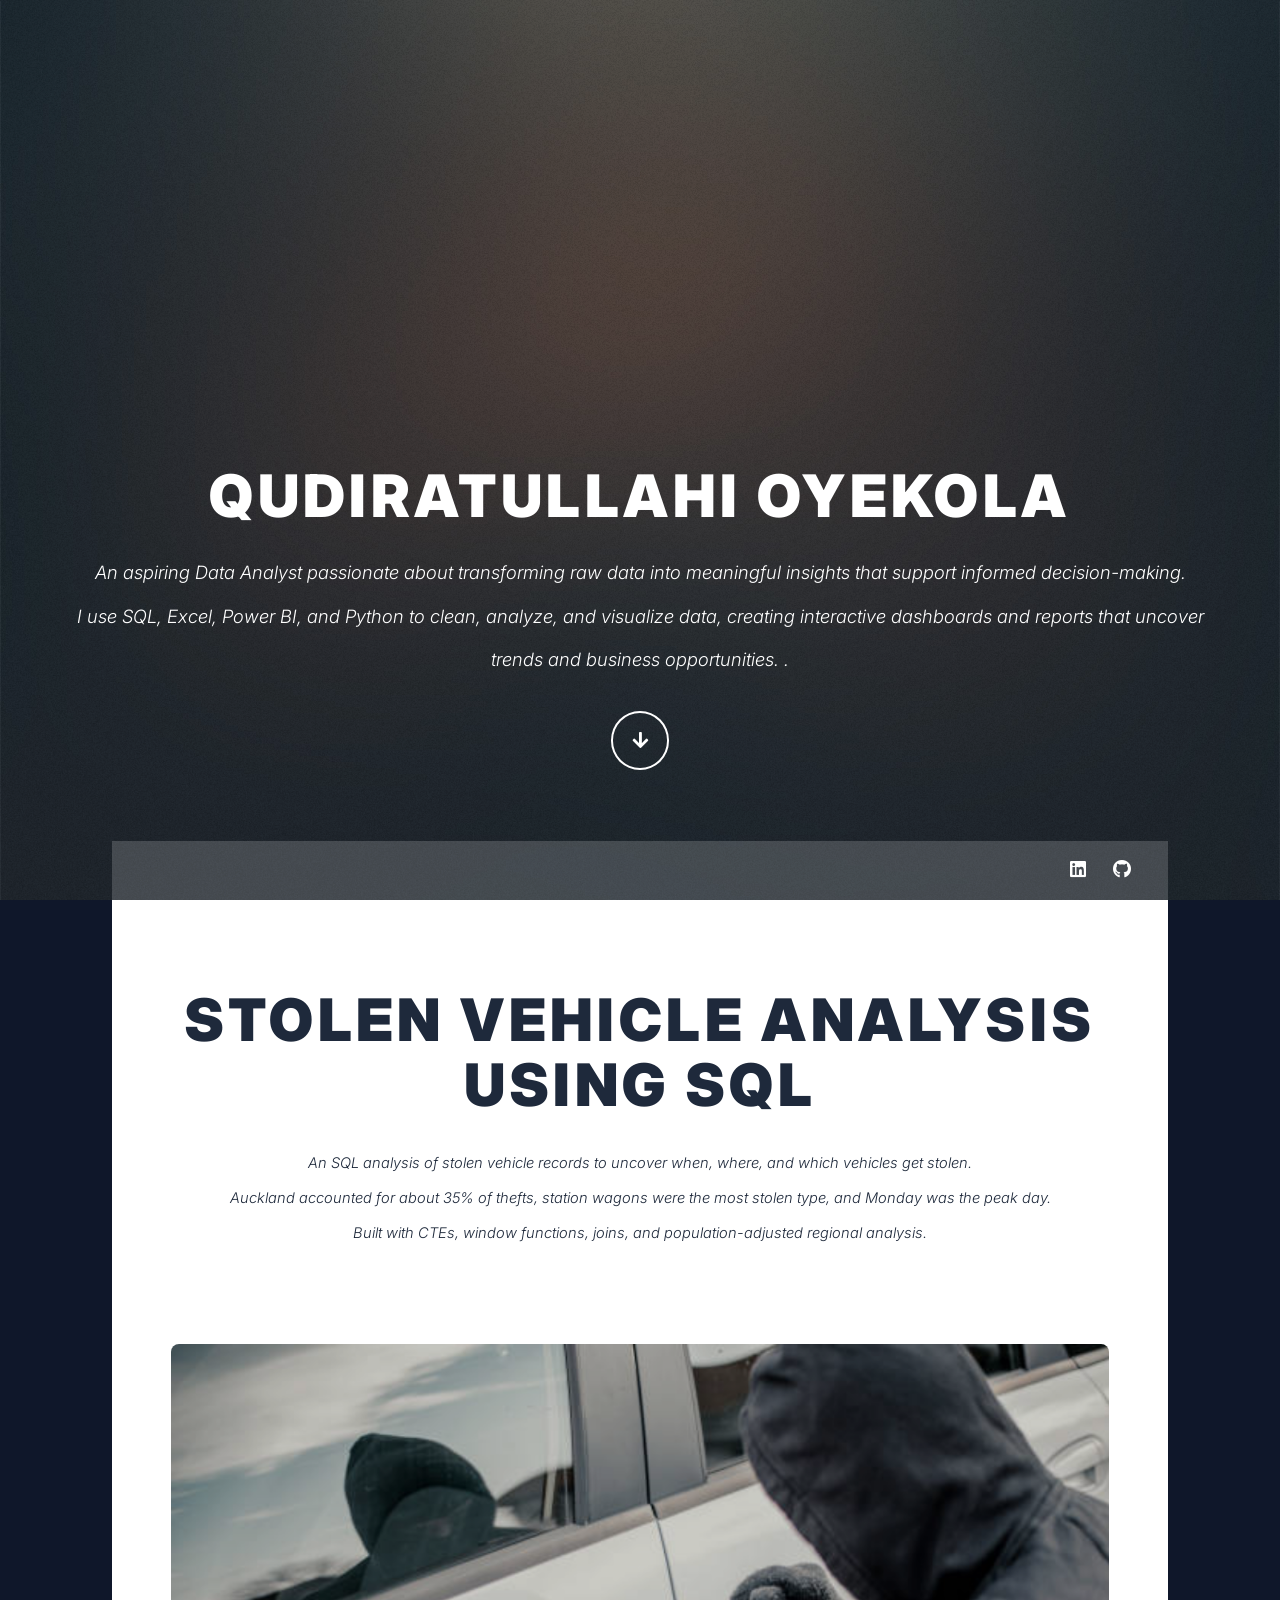
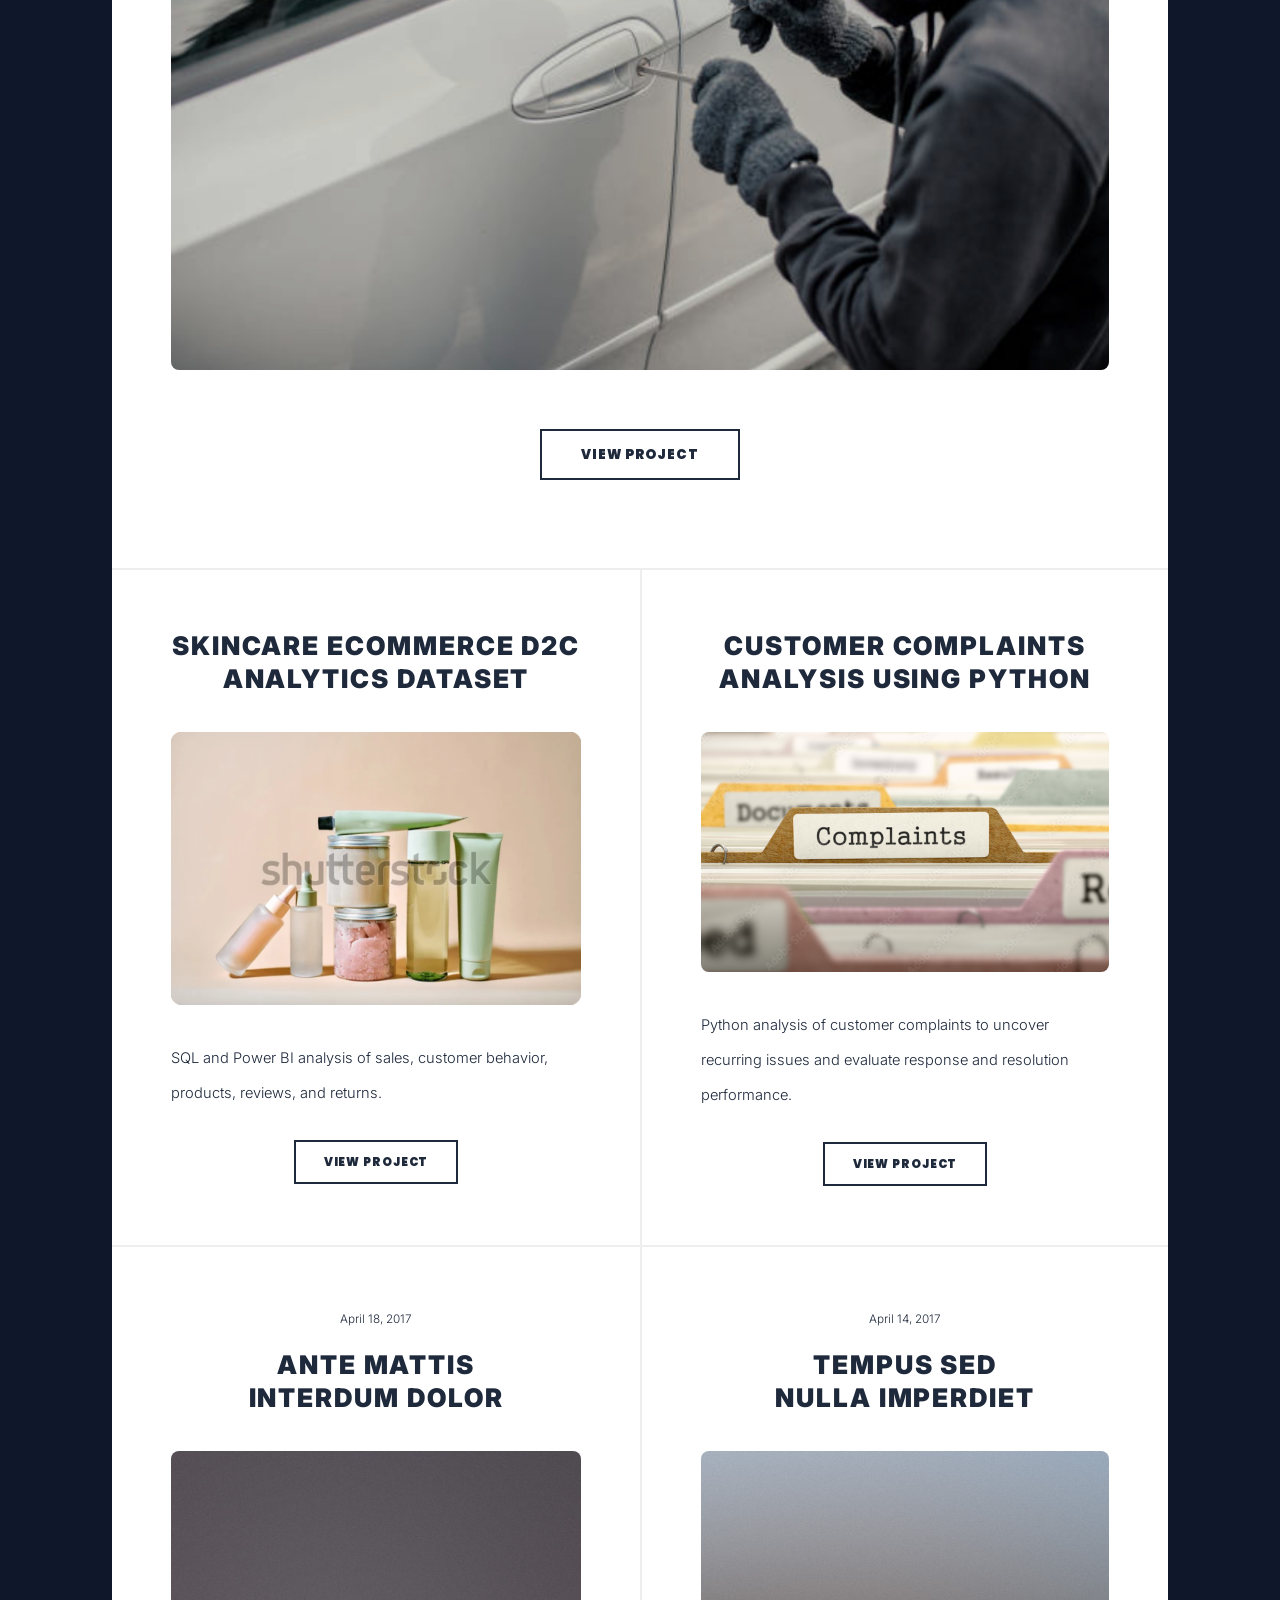
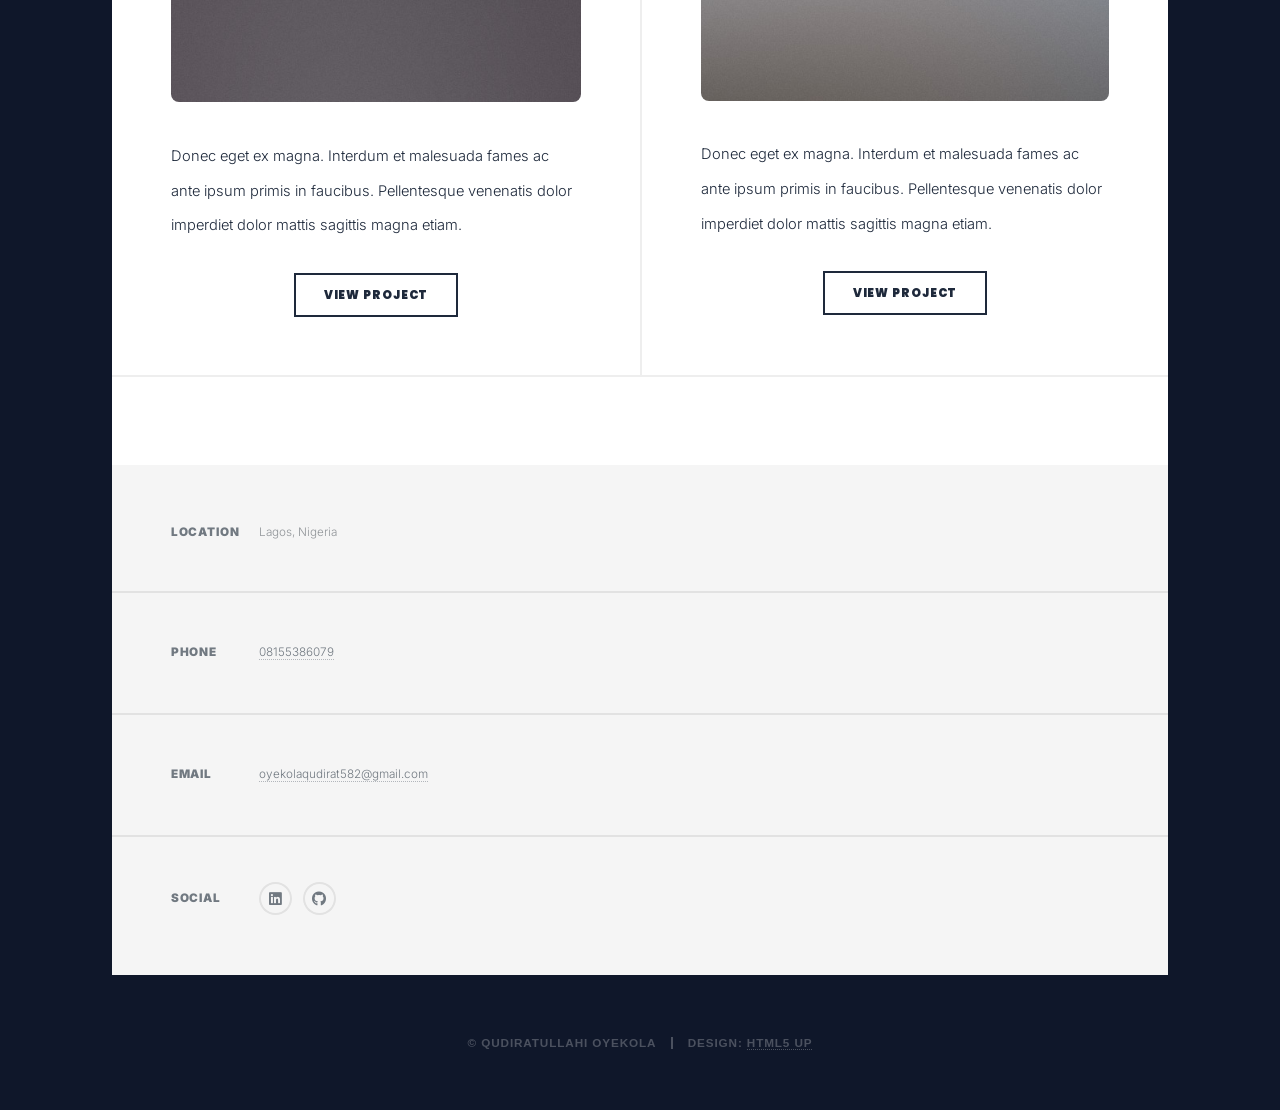
==== commit 0563aa10: "Add files via upload" ====
--- a/index.html
+++ b/index.html
@@ -6,7 +6,7 @@
 -->
 <html>
 	<head>
-		<title>Massively by HTML5 UP</title>
+		<title>Qudiratullahi Oyekola | Data Analyst</title>
 		<meta charset="utf-8" />
 		<meta name="viewport" content="width=device-width, initial-scale=1, user-scalable=no" />
 		<link rel="stylesheet" href="assets/css/main.css" />
@@ -18,7 +18,7 @@
 
 				<!-- Intro -->
 					<div id="intro">
-						<h1>Oyekola Qudiratullahi Olamide<br />
+						<h1>Qudiratullahi Oyekola<br />
 						</h1>
 						<p> An aspiring Data Analyst passionate about transforming raw data into meaningful insights that support informed decision-making. <a href=""></a> <a href=""></a><br />
 						 I use SQL, Excel, Power BI, and Python to clean, analyze, and visualize data, creating interactive dashboards and reports that uncover trends and business opportunities. <a href=""></a>.</p>
@@ -28,7 +28,7 @@
 					</div>
 				<!-- Header -->
 					<header id="header">
-						<a href="https://github.com/oyekolaqudirat-cmd" class="logo">Qudirat Oyekola</a>
+						<a href="https://github.com/oyekolaqudirat-cmd" class="logo">Qudiratullahi Oyekola</a>
 					</header>
 				<!-- Nav -->
 					<nav id="nav">
@@ -45,11 +45,12 @@
 						<!-- Featured Post -->
 							<article class="post featured">
 								<header class="major">
-									<span class="date"></span>
 									<h2><a href="https://github.com/oyekolaqudirat-cmd/Stolen-Vehicle-Analysis-Using-SQL">Stolen Vehicle Analysis<br />
 									Using SQL</a></h2>
-									<p>An SQL-based analysis of stolen vehicle data to identify<br />
-									theft patterns across time, vehicle types, regions, vehicle age, and vehicle makes.<br />
+									<p>An SQL analysis of stolen vehicle records to uncover when, where, and which vehicles get stolen.<br />
+                                    Auckland accounted for about 35% of thefts, station wagons were the most stolen type, and Monday was the peak day.<br />
+                                    Built with CTEs, window functions, joins, and population-adjusted regional analysis.<br />
+									<br />
 								    </p>
 								</header>
 								<a href="https://github.com/oyekolaqudirat-cmd/Stolen-Vehicle-Analysis-Using-SQL" class="image main"><img src="images/stolen vehicle image.png" alt="" /></a>
@@ -61,24 +62,22 @@
 							<section class="posts">
 								<article>
 									<header>
-										<span class="date"></span>
 										<h2><a href="https://github.com/oyekolaqudirat-cmd/Skincare-Ecommerce-Analytics-Dataset">Skincare Ecommerce D2C Analytics Dataset<br />
 										</a></h2>
 									</header>
 									<a href="https://github.com/oyekolaqudirat-cmd/Skincare-Ecommerce-Analytics-Dataset" class="image fit"><img src="images/Skincare image.png" alt="" /></a>
-									<p>An SQL and Power BI analysis of sales performance, customer behavior, product performance, reviews, and returns</p>
+									<p><p>SQL and Power BI analysis of sales, customer behavior, products, reviews, and returns.</p></p>
 									<ul class="actions special">
 										<li><a href="https://github.com/oyekolaqudirat-cmd/Skincare-Ecommerce-Analytics-Dataset" class="button">View Project</a></li>
 									</ul>
 								</article>
 								<article>
 									<header>
-										<span class="date"></span>
 										<h2><a href="https://github.com/oyekolaqudirat-cmd/Customer-Complaint-Analysis">Customer Complaints Analysis Using Python <br />
 										</a></h2>
 									</header>
-									<a href="https://github.com/oyekolaqudirat-cmd/Customer-Complaint-Analysis" class="image fit"><img src="Customer complaint image.png" alt="" /></a>
-									<p>The project is focused on analysing customer complaints data using Python to understand complaint patterns, identify recurring customer issues, evaluate response and resolution process.</p>
+									<a href="https://github.com/oyekolaqudirat-cmd/Customer-Complaint-Analysis" class="image fit"><img src="images/Complaint Image.png" alt="Charts from the customer complaints analysis" /></a>
+									<p>Python analysis of customer complaints to uncover recurring issues and evaluate response and resolution performance.</p>
 									<ul class="actions special">
 										<li><a href="https://github.com/oyekolaqudirat-cmd/Customer-Complaint-Analysis" class="button">View Project</a></li>
 									</ul>
@@ -140,7 +139,7 @@
 					</footer>
 				<!-- Copyright -->
 					<div id="copyright">
-						<ul><li>&copy; Untitled</li><li>Design: <a href="https://html5up.net">HTML5 UP</a></li></ul>
+						<ul><li>&copy; Qudiratullahi Oyekola</li><li>Design: <a href="https://html5up.net">HTML5 UP</a></li></ul>
 					</div>
 			</div>
 		<!-- Scripts -->
--- a/assets/css/main.css
+++ b/assets/css/main.css
@@ -1,10 +1,10 @@
 @import url(fontawesome-all.min.css);
-@import url("https://fonts.googleapis.com/css?family=Merriweather:300,700,300italic,700italic|Source+Sans+Pro:900");
-
-/*
-	Massively by HTML5 UP
-	html5up.net | @ajlkn
-	Free for personal and commercial use under the CCA 3.0 license (html5up.net/license)
+@import url("https://fonts.googleapis.com/css2?family=Inter:wght@300;400;600&family=Poppins:wght@700;900&display=swap");
+
+/*
+	Massively by HTML5 UP
+	html5up.net | @ajlkn
+	Free for personal and commercial use under the CCA 3.0 license (html5up.net/license)
 */
 
 html, body, div, span, applet, object,
@@ -99,7 +99,7 @@
 	}
 
 	body {
-		background-color: #1e252d;
+		background-color: #0f172a;
 	}
 
 		body.is-preload *, body.is-preload *:before, body.is-preload *:after {
@@ -144,11 +144,11 @@
 		}
 
 	body {
-		color: #212931;
+		color: #1e293b;
 	}
 
 	body, input, select, textarea {
-		font-family: "Merriweather", Georgia, serif;
+		font-family: "Inter", Helvetia, serif;
 		font-weight: 300;
 		font-size: 1rem;
 		line-height: 2.375;
@@ -176,12 +176,12 @@
 	}
 
 	p {
-		text-align: justify;
+		text-align: left;
 		margin: 0 0 2rem 0;
 	}
 
 	h1, h2, h3, h4, h5, h6 {
-		font-family: "Source Sans Pro", Helvetica, sans-serif;
+		font-family: "Source Sans Pro", , sans-;
 		font-weight: 900;
 		line-height: 1.5;
 		letter-spacing: 0.075em;
@@ -288,25 +288,25 @@
 	}
 
 	input, select, textarea {
-		color: #212931;
+		color: #1e293b;
 	}
 
 	a {
-		color: #212931;
+		color: #1e293b;
 		border-bottom-color: rgba(33, 41, 49, 0.5);
 	}
 
 		a:hover {
 			border-bottom-color: transparent;
-			color: #18bfef !important;
+			color: #6366f1 !important;
 		}
 
 	strong, b {
-		color: #212931;
+		color: #1e293b;
 	}
 
 	h1, h2, h3, h4, h5, h6 {
-		color: #212931;
+		color: #1e293b;
 	}
 
 	blockquote {
@@ -2078,7 +2078,7 @@
 		border-radius: 0;
 		cursor: pointer;
 		display: inline-block;
-		font-family: "Source Sans Pro", Helvetica, sans-serif;
+		font-family: "Poppins", Helvetica, sans-serif;
 		font-size: 0.8rem;
 		font-weight: 900;
 		letter-spacing: 0.075em;
@@ -2206,8 +2206,8 @@
 	button,
 	.button {
 		background-color: transparent;
-		box-shadow: inset 0 0 0 2px #212931;
-		color: #212931 !important;
+		box-shadow: inset 0 0 0 2px #1e293b;
+		color: #1e293b !important;
 	}
 
 		input[type="submit"]:hover,
@@ -2215,8 +2215,8 @@
 		input[type="button"]:hover,
 		button:hover,
 		.button:hover {
-			box-shadow: inset 0 0 0 2px #18bfef;
-			color: #18bfef !important;
+			box-shadow: inset 0 0 0 2px #6366f1;
+			color: #6366f1 !important;
 		}
 
 		input[type="submit"].primary,
@@ -2224,7 +2224,7 @@
 		input[type="button"].primary,
 		button.primary,
 		.button.primary {
-			background-color: #212931;
+			background-color: #1e293b;
 			box-shadow: none;
 			color: #ffffff !important;
 		}
@@ -2234,7 +2234,7 @@
 			input[type="button"].primary:hover,
 			button.primary:hover,
 			.button.primary:hover {
-				background-color: #18bfef;
+				background-color: #6366f1;
 			}
 
 /* Form */
@@ -2407,7 +2407,7 @@
 			display: inline-block;
 			font-size: 1rem;
 			letter-spacing: 0;
-			font-family: "Merriweather", Georgia, serif;
+			font-family: "Inter", , serif;
 			text-transform: none;
 			font-weight: 300;
 			padding-left: 2.8rem;
@@ -2475,7 +2475,7 @@
 	}
 
 	label {
-		color: #212931;
+		color: #1e293b;
 	}
 
 	input[type="text"],
@@ -2491,7 +2491,7 @@
 		input[type="email"]:focus,
 		select:focus,
 		textarea:focus {
-			border-color: #18bfef;
+			border-color: #6366f1;
 		}
 
 	select {
@@ -2500,7 +2500,7 @@
 
 		select option {
 			background-color: #ffffff;
-			color: #212931;
+			color: #1e293b;
 		}
 
 	.select-wrapper:before {
@@ -2509,7 +2509,7 @@
 
 	input[type="checkbox"] + label,
 	input[type="radio"] + label {
-		color: #212931;
+		color: #1e293b;
 	}
 
 		input[type="checkbox"] + label:before,
@@ -2519,14 +2519,14 @@
 
 	input[type="checkbox"]:checked + label:before,
 	input[type="radio"]:checked + label:before {
-		background-color: #212931;
-		border-color: #212931;
+		background-color: #1e293b;
+		border-color: #1e293b;
 		color: #ffffff;
 	}
 
 	input[type="checkbox"]:focus + label:before,
 	input[type="radio"]:focus + label:before {
-		border-color: #18bfef;
+		border-color: #6366f1;
 	}
 
 	::-webkit-input-placeholder {
@@ -2890,7 +2890,7 @@
 	}
 
 	ul.icons li a.icon:hover:before {
-		color: #18bfef;
+		color: #6366f1;
 	}
 
 	ul.icons.alt li .icon:before {
@@ -2898,7 +2898,7 @@
 	}
 
 	ul.icons.alt li a.icon:hover:before {
-		box-shadow: inset 0 0 0 2px #18bfef;
+		box-shadow: inset 0 0 0 2px #6366f1;
 	}
 
 /* Section/Article */
@@ -3084,7 +3084,7 @@
 		}
 
 	table th {
-		color: #212931;
+		color: #1e293b;
 	}
 
 	table thead {
@@ -3193,18 +3193,18 @@
 	}
 
 	.pagination a {
-		color: #212931 !important;
+		color: #1e293b !important;
 	}
 
 		.pagination a:hover {
-			color: #18bfef !important;
-			border-color: #18bfef;
+			color: #6366f1 !important;
+			border-color: #6366f1;
 			z-index: 1;
 		}
 
 			.pagination a:hover + a,
 			.pagination a:hover + span {
-				border-left-color: #18bfef;
+				border-left-color: #6366f1;
 			}
 
 		.pagination a.active {
@@ -3233,7 +3233,7 @@
 			left: 0;
 			width: 100%;
 			height: 100%;
-			background-color: #212931;
+			background-color: #1e293b;
 			background-image: url("../../images/overlay.png"), linear-gradient(0deg, rgba(0, 0, 0, 0.1), rgba(0, 0, 0, 0.1)), url("../../images/bg.jpg");
 			background-size: auto,								auto,														100% auto;
 			background-position: center,								center,														top center;
@@ -3258,7 +3258,7 @@
 			-webkit-transition-delay: 0.75s;
 			-ms-transition-delay: 0.75s;
 			transition-delay: 0.75s;
-			background: #1e252d;
+			background: #0f172a;
 			content: '';
 			display: block;
 			height: 100%;
@@ -3324,7 +3324,7 @@
 
 			#intro a:hover {
 				border-bottom-color: transparent;
-				color: #18bfef !important;
+				color: #6366f1 !important;
 			}
 
 		#intro strong, #intro b {
@@ -3363,8 +3363,8 @@
 			#intro input[type="button"]:hover,
 			#intro button:hover,
 			#intro .button:hover {
-				box-shadow: inset 0 0 0 2px #18bfef;
-				color: #18bfef !important;
+				box-shadow: inset 0 0 0 2px #6366f1;
+				color: #6366f1 !important;
 			}
 
 			#intro input[type="submit"].primary,
@@ -3374,7 +3374,7 @@
 			#intro .button.primary {
 				background-color: #ffffff;
 				box-shadow: none;
-				color: #1e252d !important;
+				color: #0f172a !important;
 			}
 
 				#intro input[type="submit"].primary:hover,
@@ -3382,7 +3382,7 @@
 				#intro input[type="button"].primary:hover,
 				#intro button.primary:hover,
 				#intro .button.primary:hover {
-					background-color: #18bfef;
+					background-color: #6366f1;
 				}
 
 		#intro h1 {
@@ -3533,7 +3533,7 @@
 
 			#header a:hover {
 				border-bottom-color: transparent;
-				color: #18bfef !important;
+				color: #6366f1 !important;
 			}
 
 		#header strong, #header b {
@@ -3577,8 +3577,8 @@
 		}
 
 			#header .logo:hover {
-				border-color: #18bfef !important;
-				color: #18bfef !important;
+				border-color: #6366f1 !important;
+				color: #6366f1 !important;
 			}
 
 		@media screen and (max-width: 980px) {
@@ -3632,7 +3632,7 @@
 		}
 
 		#nav ul.icons li a.icon:hover:before {
-			color: #18bfef;
+			color: #6366f1;
 		}
 
 		#nav ul.icons.alt li .icon:before {
@@ -3640,7 +3640,7 @@
 		}
 
 		#nav ul.icons.alt li a.icon:hover:before {
-			box-shadow: inset 0 0 0 2px #18bfef;
+			box-shadow: inset 0 0 0 2px #6366f1;
 		}
 
 		#nav input, #nav select, #nav textarea {
@@ -3654,7 +3654,7 @@
 
 			#nav a:hover {
 				border-bottom-color: transparent;
-				color: #18bfef !important;
+				color: #6366f1 !important;
 			}
 
 		#nav strong, #nav b {
@@ -3726,11 +3726,11 @@
 				}
 
 					#nav ul.links li.active a {
-						color: #1e252d;
+						color: #0f172a;
 					}
 
 						#nav ul.links li.active a:hover {
-							color: #18bfef !important;
+							color: #6366f1 !important;
 						}
 
 		#nav ul.icons {
@@ -3974,7 +3974,7 @@
 
 			#footer a:hover {
 				border-bottom-color: transparent;
-				color: #18bfef !important;
+				color: #6366f1 !important;
 			}
 
 		#footer strong, #footer b {
@@ -4017,8 +4017,8 @@
 			#footer input[type="button"]:hover,
 			#footer button:hover,
 			#footer .button:hover {
-				box-shadow: inset 0 0 0 2px #18bfef;
-				color: #18bfef !important;
+				box-shadow: inset 0 0 0 2px #6366f1;
+				color: #6366f1 !important;
 			}
 
 			#footer input[type="submit"].primary,
@@ -4036,7 +4036,7 @@
 				#footer input[type="button"].primary:hover,
 				#footer button.primary:hover,
 				#footer .button.primary:hover {
-					background-color: #18bfef;
+					background-color: #6366f1;
 				}
 
 		#footer label {
@@ -4056,7 +4056,7 @@
 			#footer input[type="email"]:focus,
 			#footer select:focus,
 			#footer textarea:focus {
-				border-color: #18bfef;
+				border-color: #6366f1;
 			}
 
 		#footer select {
@@ -4091,7 +4091,7 @@
 
 		#footer input[type="checkbox"]:focus + label:before,
 		#footer input[type="radio"]:focus + label:before {
-			border-color: #18bfef;
+			border-color: #6366f1;
 		}
 
 		#footer ::-webkit-input-placeholder {
@@ -4119,7 +4119,7 @@
 		}
 
 		#footer ul.icons li a.icon:hover:before {
-			color: #18bfef;
+			color: #6366f1;
 		}
 
 		#footer ul.icons.alt li .icon:before {
@@ -4127,7 +4127,7 @@
 		}
 
 		#footer ul.icons.alt li a.icon:hover:before {
-			box-shadow: inset 0 0 0 2px #18bfef;
+			box-shadow: inset 0 0 0 2px #6366f1;
 		}
 
 		#footer header.major .date:before, #footer header.major .date:after {
@@ -4167,14 +4167,14 @@
 		}
 
 			#footer .pagination a:hover {
-				color: #18bfef !important;
-				border-color: #18bfef;
+				color: #6366f1 !important;
+				border-color: #6366f1;
 				z-index: 1;
 			}
 
 				#footer .pagination a:hover + a,
 				#footer .pagination a:hover + span {
-					border-left-color: #18bfef;
+					border-left-color: #6366f1;
 				}
 
 			#footer .pagination a.active {
@@ -4411,7 +4411,7 @@
 
 			#copyright a:hover {
 				border-bottom-color: transparent;
-				color: #18bfef !important;
+				color: #6366f1 !important;
 			}
 
 		#copyright strong, #copyright b {
@@ -4527,7 +4527,7 @@
 		#navPanelToggle.alt {
 			background-color: rgba(255, 255, 255, 0.875);
 			box-shadow: 0 0.125rem 0.75rem 0 rgba(30, 37, 45, 0.25);
-			color: #212931;
+			color: #1e293b;
 		}
 
 			#navPanelToggle.alt:hover {
@@ -4564,7 +4564,7 @@
 		-webkit-overflow-scrolling: touch;
 		background: #ffffff;
 		box-shadow: none;
-		color: #212931;
+		color: #1e293b;
 		height: 100%;
 		max-width: 80%;
 		overflow-y: auto;
@@ -4643,7 +4643,7 @@
 			}
 
 			#navPanel .close:hover {
-				color: #212931;
+				color: #1e293b;
 			}
 
 			@media screen and (max-width: 736px) {
@@ -4686,4 +4686,21 @@
 			visibility: visible;
 		}
 
-	}+	}
+/* Custom polish */
+#intro h1 {
+	font-size: 4rem;
+}
+
+#main > .posts > article {
+	transition: background-color 0.2s ease;
+}
+
+#main > .posts > article:hover {
+	background-color: #fafafa;
+}
+
+#main > .posts > article .image,
+#main > .post.featured .image.main {
+	border-radius: 8px;
+}
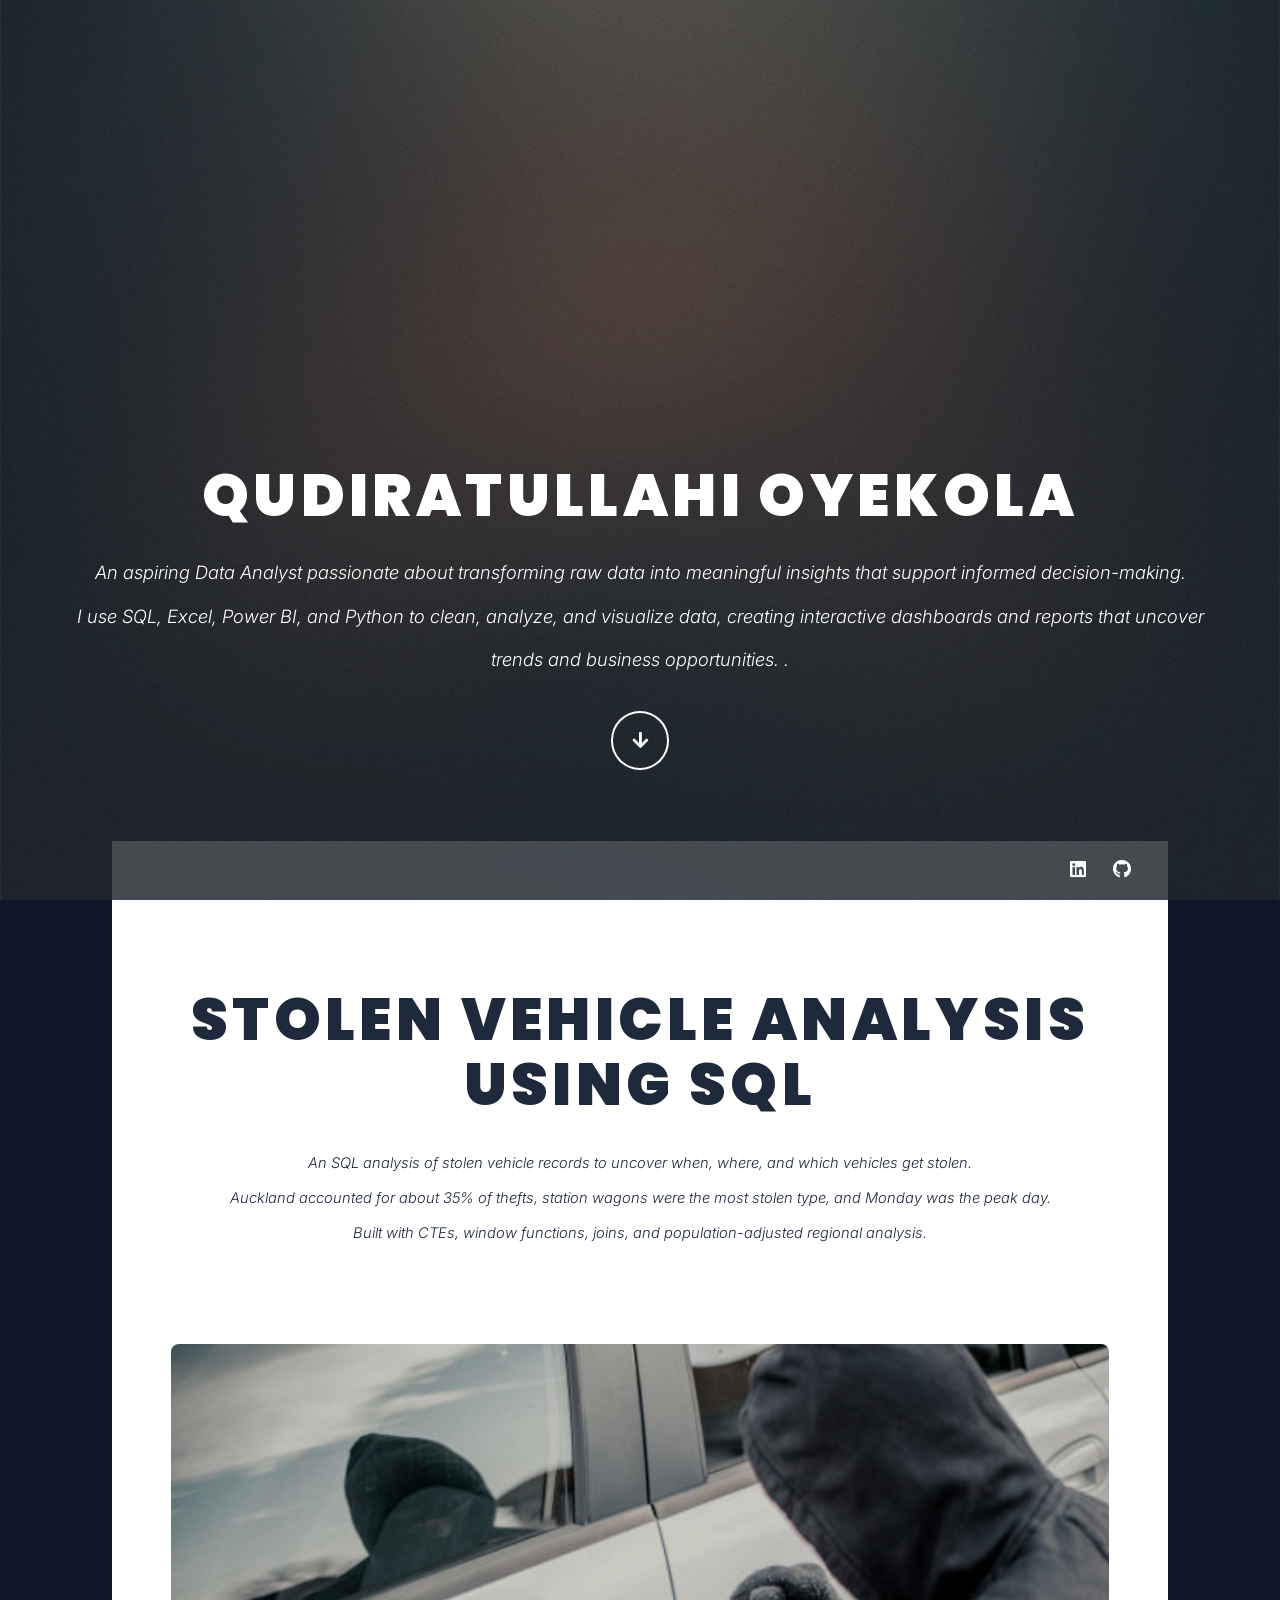
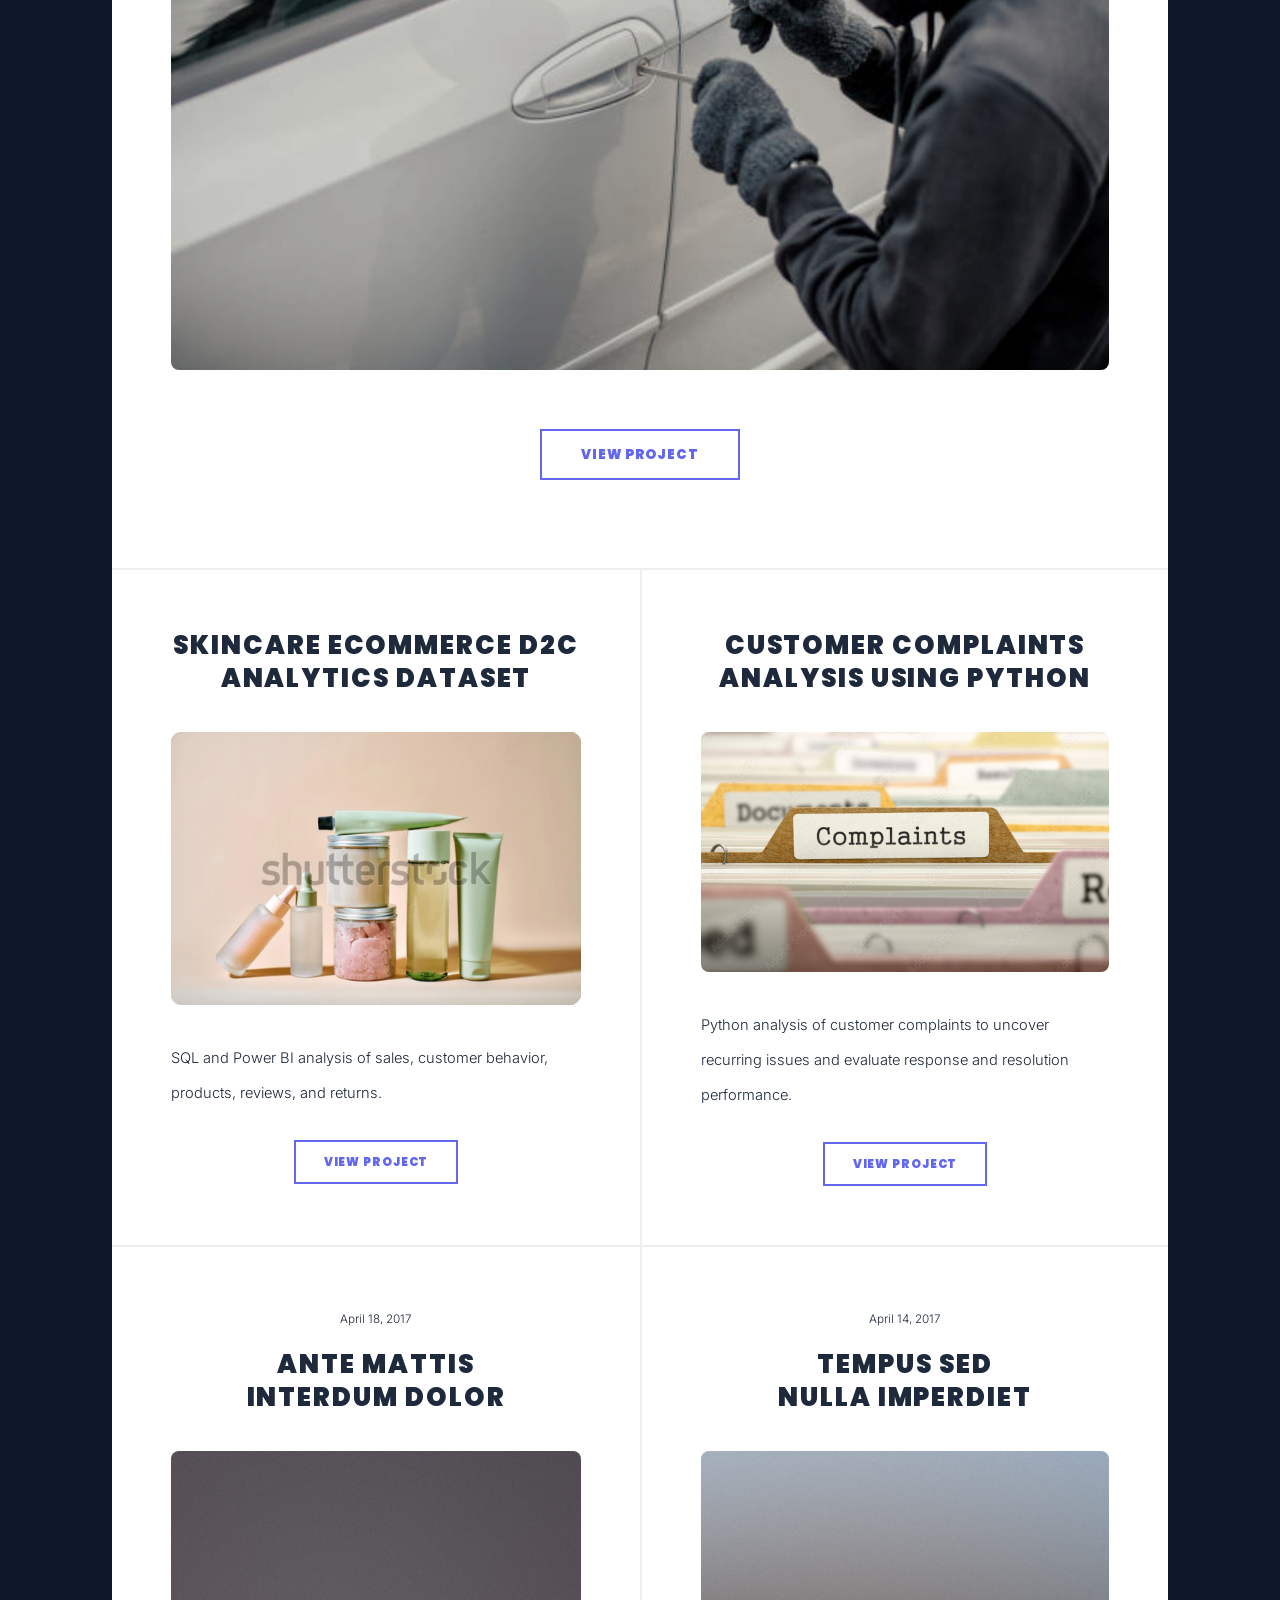
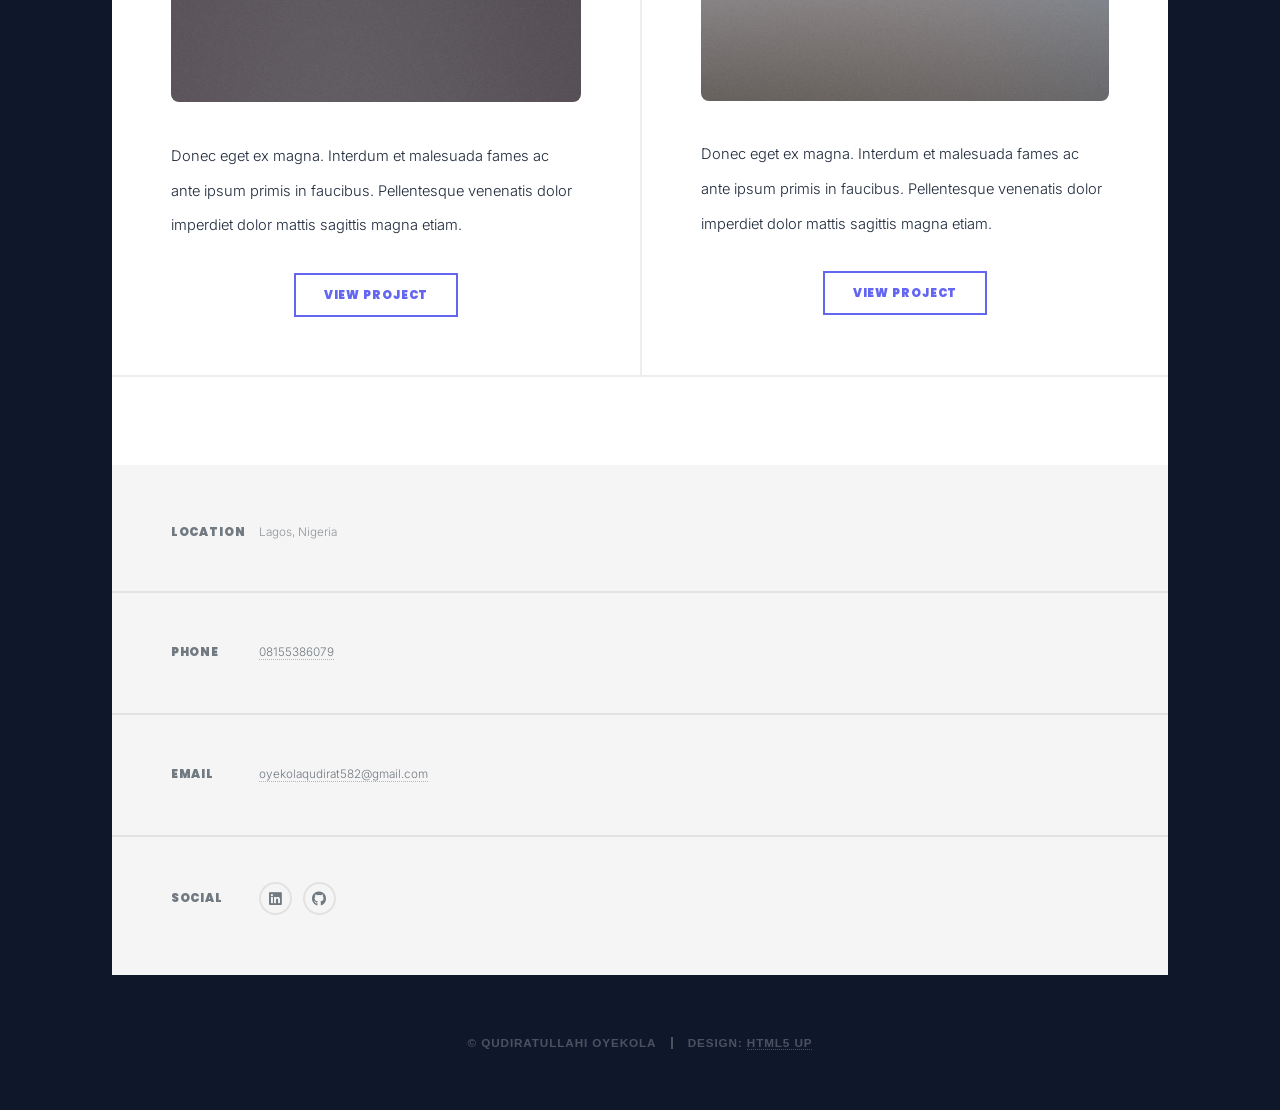
==== commit 4d48e2bf: "Add files via upload" ====
--- a/index.html
+++ b/index.html
@@ -10,9 +10,20 @@
 		<meta charset="utf-8" />
 		<meta name="viewport" content="width=device-width, initial-scale=1, user-scalable=no" />
 		<link rel="stylesheet" href="assets/css/main.css" />
+		<!-- Google Tag Manager -->
+<script>(function(w,d,s,l,i){w[l]=w[l]||[];w[l].push({'gtm.start':
+new Date().getTime(),event:'gtm.js'});var f=d.getElementsByTagName(s)[0],
+j=d.createElement(s),dl=l!='dataLayer'?'&l='+l:'';j.async=true;j.src=
+'https://www.googletagmanager.com/gtm.js?id='+i+dl;f.parentNode.insertBefore(j,f);
+})(window,document,'script','dataLayer','GTM-WZ29PKSG');</script>
+<!-- End Google Tag Manager -->
 		<noscript><link rel="stylesheet" href="assets/css/noscript.css" /></noscript>
 	</head>
 	<body class="is-preload">
+		<!-- Google Tag Manager (noscript) -->
+<noscript><iframe src="https://www.googletagmanager.com/ns.html?id=GTM-WZ29PKSG"
+height="0" width="0" style="display:none;visibility:hidden"></iframe></noscript>
+<!-- End Google Tag Manager (noscript) -->
 		<!-- Wrapper -->
 			<div id="wrapper" class="fade-in">
 
--- a/assets/css/main.css
+++ b/assets/css/main.css
@@ -181,7 +181,7 @@
 	}
 
 	h1, h2, h3, h4, h5, h6 {
-		font-family: "Source Sans Pro", , sans-;
+		font-family: "Poppins", Helvetica, sans-serif , sans-;
 		font-weight: 900;
 		line-height: 1.5;
 		letter-spacing: 0.075em;
@@ -4703,4 +4703,15 @@
 #main > .posts > article .image,
 #main > .post.featured .image.main {
 	border-radius: 8px;
+}
+/* Always-visible accent */
+#main .button {
+	box-shadow: inset 0 0 0 2px #6366f1;
+	color: #6366f1 !important;
+}
+
+#main .button:hover {
+	background-color: #6366f1;
+	box-shadow: inset 0 0 0 2px #6366f1;
+	color: #ffffff !important;
 }
